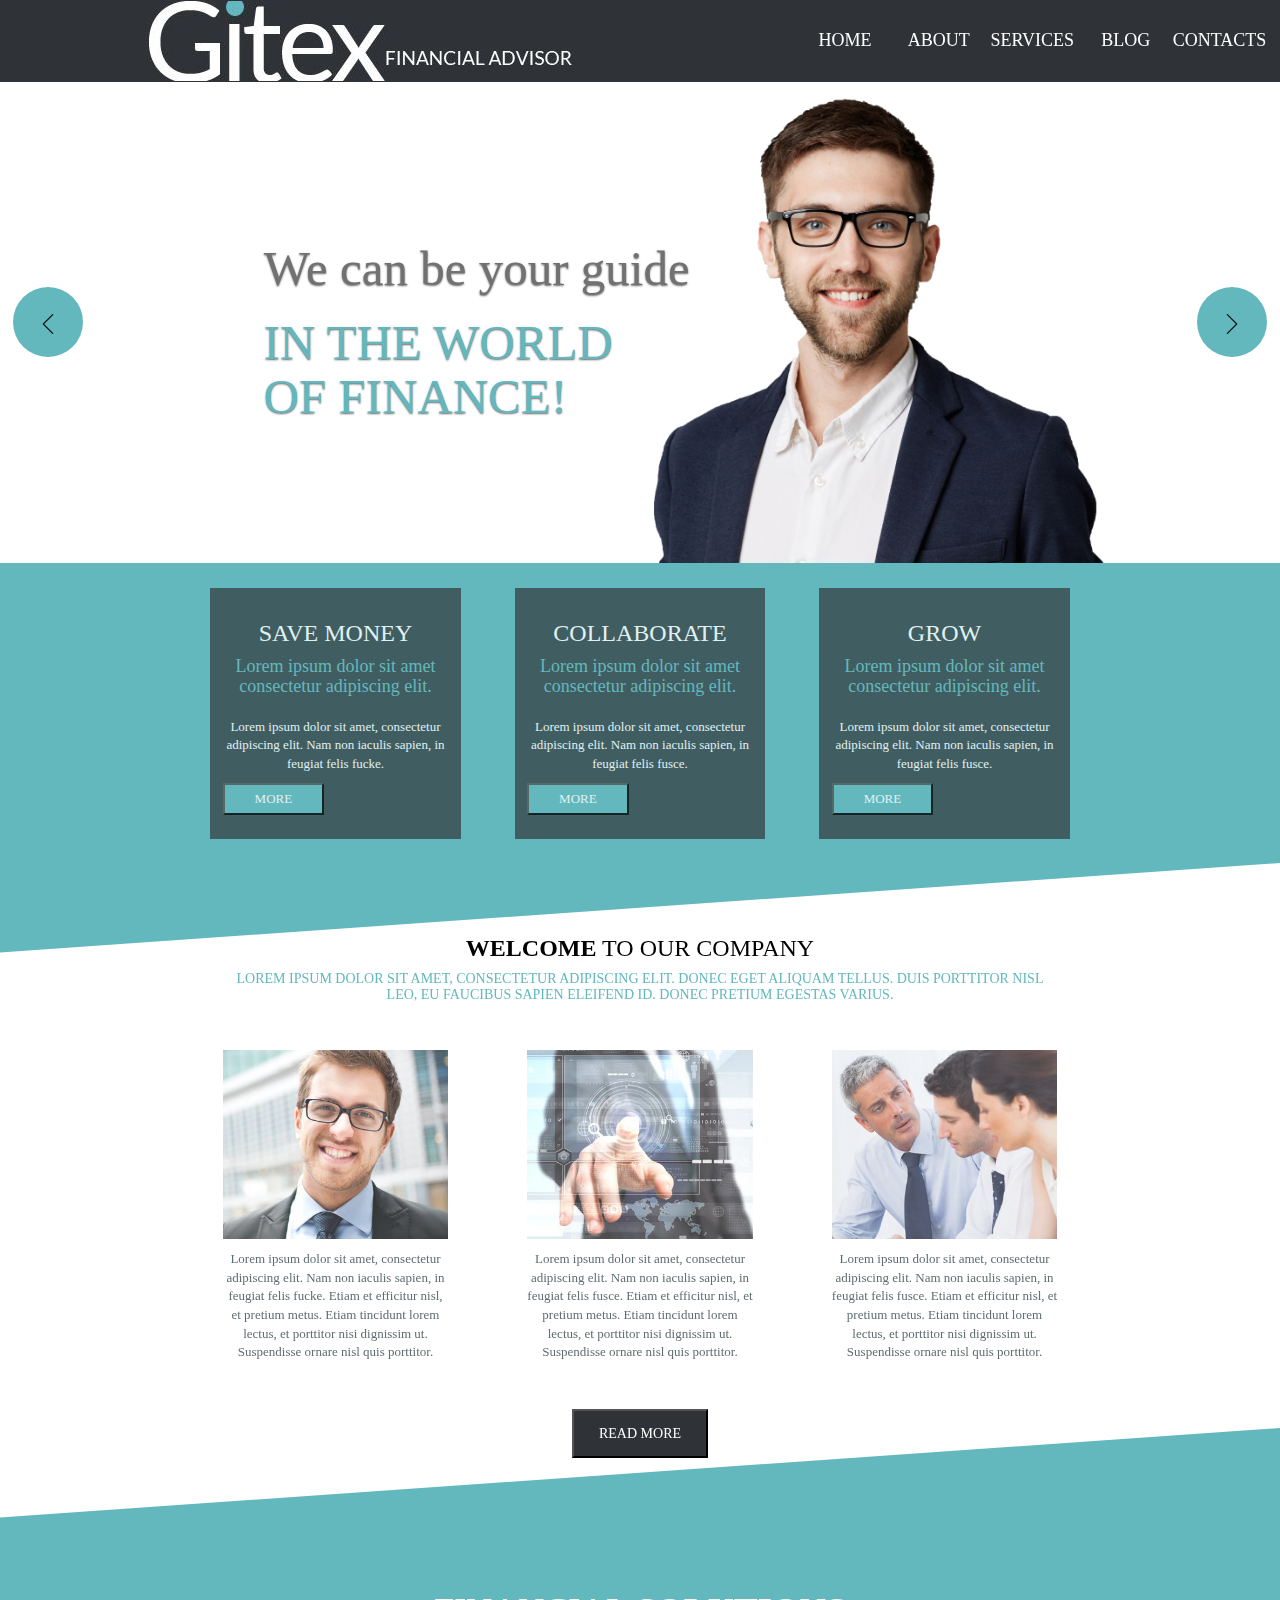
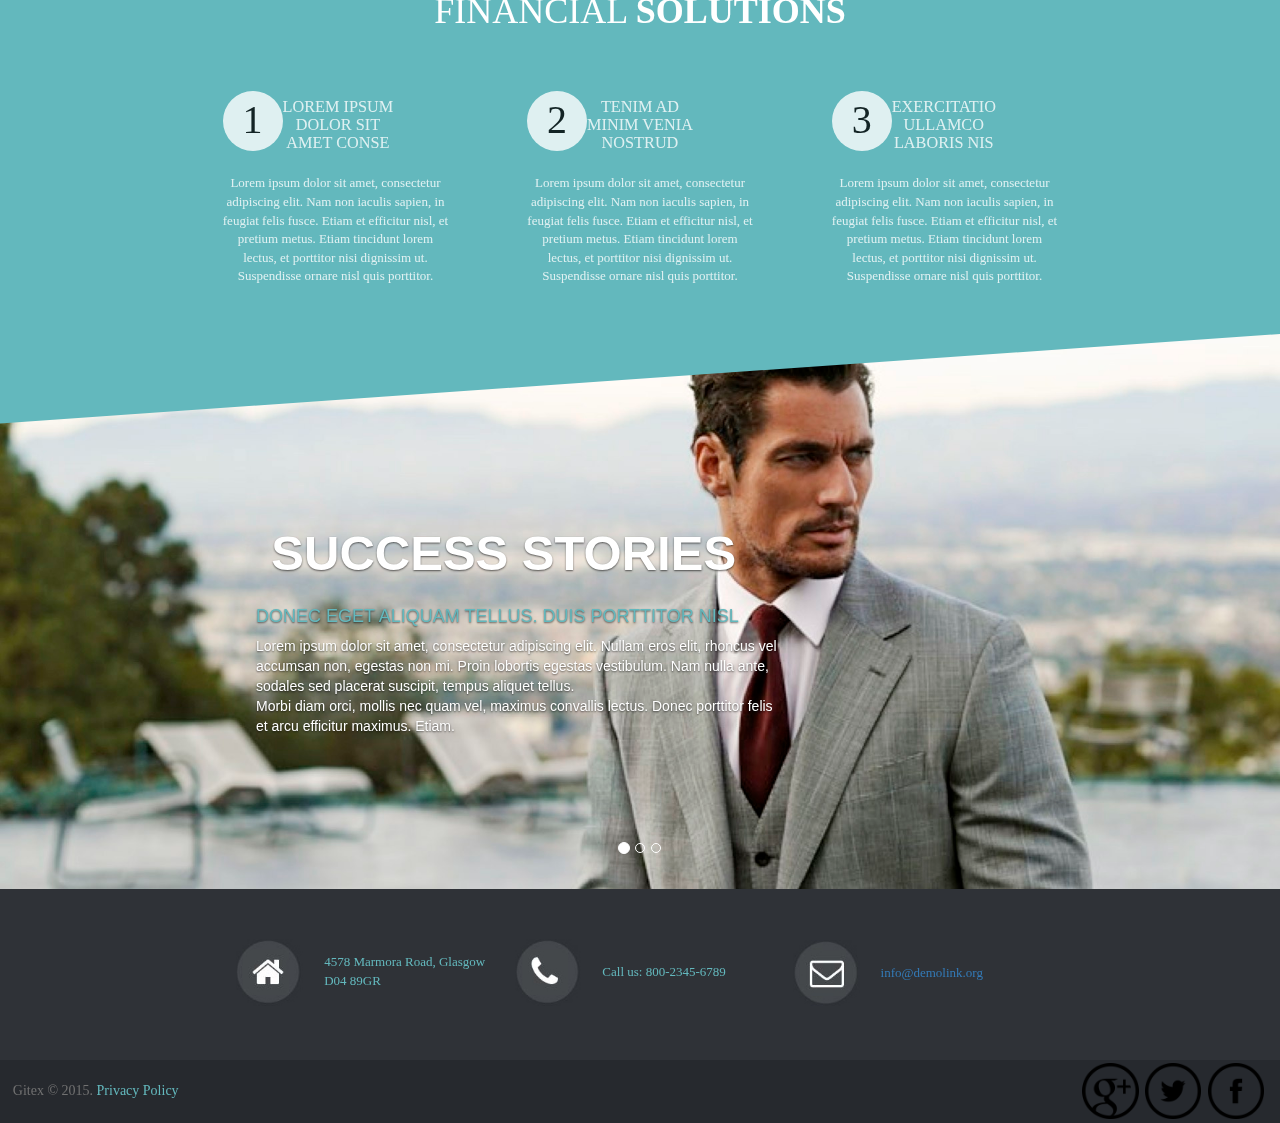
==== index.html @ e3b461cb "base.css, index.html" ====
<!DOCTYPE html>
<html lang="en">

<head>
    <meta charset="UTF-8">
    <meta name="viewport" content="width=device-width, initial-scale=1.0">
    <title>Document</title>
    <link rel="stylesheet" href="https://cdnjs.cloudflare.com/ajax/libs/twitter-bootstrap/3.4.1/css/bootstrap.min.css">
    <link rel="stylesheet" href="css/fontawesome.min.css">
    <link rel="stylesheet" href="base.css">
</head>

<body>
    <header>
        <div class="container">
            <div class="navbar navbar-light bg-faded">
                <img src="logo.jpg">
                <div class="nav-item">
                    <a href="#">
                        <div class="menu_text">
                            <div class="center_text">
                                HOME
                            </div>
                        </div>
                    </a>
                </div>

                <div class="nav-item">
                    <a href="#">
                        <div class="menu_text">
                            <div class="center_text">
                                ABOUT
                            </div>
                        </div>
                    </a>
                </div>
                <div class="nav-item">
                    <a href="#">
                        <div class="menu_text">
                            <div class="center_text">
                                SERVICES
                            </div>
                        </div>
                    </a>
                </div>
                <div class="nav-item">
                    <a href="#">
                        <div class="menu_text">
                            <div class="center_text"> BLOG </div>
                        </div>
                    </a>
                </div>
                <div class="nav-item">
                    <a href="#contacts">
                        <div class="menu_text">
                            <div class="center_text"> CONTACTS </div>
                        </div>
                    </a>
                </div>
            </div>
        </div>
    </header>


    <div class="container white_bg">
        <div id="carousel" class="carousel slide" data-ride="carousel">
            <!-- Индикаторы -->
            <ol class="carousel-indicators">
                <li data-target="#carousel" data-slide-to="0" class="active"></li>
                <li data-target="#carousel" data-slide-to="1"> </li>
            </ol>
            <div class=" carousel-inner ">
                <div class="item active ">
                    <img src="man.jpg">
                    <div class="carousel-caption">
                        <h3>We can be your guide</h3>
                        <h2>IN THE WORLD <br> OF FINANCE! </h2>

                    </div>

                </div>

                <div class="item ">
                    <img src="man.jpg">
                    <div class="carousel-caption">
                        <h3>LOREM IPSUM </h3>
                        <h2>DOLOR SIT AMET </h2>

                    </div>

                </div>
            </div>
            <!-- Элементы управления -->
            <a class="left carousel-control" href="#carousel" role="button" data-slide="prev">
                <img src="126489.png" />
            </a>
            <a class="right carousel-control" href="#carousel" role="button" data-slide="next">
                <img src="126490.png" />
                <span class="sr-only">Следующий</span>
            </a>
        </div>
    </div>

    <div class="content ">
        <div class="container">


            <div class="sticker gray_bg">
                <h3> SAVE MONEY</h3>
                <h4> Lorem ipsum dolor sit amet consectetur adipiscing elit. </h4>
                <p> Lorem ipsum dolor sit amet, consectetur adipiscing elit. Nam non iaculis sapien, in feugiat felis fucke. </p>

                <div class="button">
                    <button> MORE </button>
                </div>

            </div>

            <div class="sticker gray_bg">
                <h3> COLLABORATE </h3>
                <h4> Lorem ipsum dolor sit amet consectetur adipiscing elit. </h4>
                <p> Lorem ipsum dolor sit amet, consectetur adipiscing elit. Nam non iaculis sapien, in feugiat felis fusce. </p>

                <div class="button">
                    <button> MORE </button>
                </div>
            </div>

            <div class="sticker gray_bg">
                <h3> GROW </h3>
                <h4> Lorem ipsum dolor sit amet consectetur adipiscing elit. </h4>
                <p>Lorem ipsum dolor sit amet, consectetur adipiscing elit. Nam non iaculis sapien, in feugiat felis fusce. </p>

                <div class="button">
                    <button> MORE </button>
                </div>
            </div>
        </div>
    </div>
    <div class="info">
        <div class="container">
            <h3> <b>WELCOME</b> TO OUR COMPANY </h3>
            <h5> LOREM IPSUM DOLOR SIT AMET, CONSECTETUR ADIPISCING ELIT. DONEC EGET ALIQUAM TELLUS. DUIS PORTTITOR NISL <br> LEO, EU FAUCIBUS SAPIEN ELEIFEND ID. DONEC PRETIUM EGESTAS VARIUS.</h5>


            <div class="sticker info_about">
                <img src="face.jpg">

                <p> Lorem ipsum dolor sit amet, consectetur adipiscing elit. Nam non iaculis sapien, in feugiat felis fucke. Etiam et efficitur nisl, et pretium metus. Etiam tincidunt lorem lectus, et porttitor nisi dignissim ut. Suspendisse ornare nisl quis
                    porttitor. </p>
            </div>

            <div class="sticker info_about">
                <img src="ftr.jpg">

                <p> Lorem ipsum dolor sit amet, consectetur adipiscing elit. Nam non iaculis sapien, in feugiat felis fusce. Etiam et efficitur nisl, et pretium metus. Etiam tincidunt lorem lectus, et porttitor nisi dignissim ut. Suspendisse ornare nisl quis
                    porttitor.
                </p>
            </div>

            <div class="sticker info_about">
                <img src="people.jpg">

                <p>Lorem ipsum dolor sit amet, consectetur adipiscing elit. Nam non iaculis sapien, in feugiat felis fusce. Etiam et efficitur nisl, et pretium metus. Etiam tincidunt lorem lectus, et porttitor nisi dignissim ut. Suspendisse ornare nisl quis
                    porttitor. </p>
            </div>
            <div class="button">
                <button> READ MORE </button>
            </div>

        </div>
    </div>
    <div class="content">
        <div class="container">
            <h1> FINANCIAL <b> SOLUTIONS </b> </h1>
            <div class="sticker ">
                <table>
                    <td>
                        <div class="number">
                            1
                        </div>
                    </td>
                    <td>
                        <h3> LOREM IPSUM <br> DOLOR SIT <br> AMET CONSE </h3>
                    </td>
                </table>
                <p> Lorem ipsum dolor sit amet, consectetur adipiscing elit. Nam non iaculis sapien, in feugiat felis fusce. Etiam et efficitur nisl, et pretium metus. Etiam tincidunt lorem lectus, et porttitor nisi dignissim ut. Suspendisse ornare nisl quis
                    porttitor.
                </p>
            </div>

            <div class="sticker ">
                <table>
                    <td>
                        <div class="number">
                            2
                        </div>
                    </td>
                    <td>
                        <h3> TENIM AD <br> MINIM VENIA <br> NOSTRUD </h3>
                    </td>
                </table>
                <p> Lorem ipsum dolor sit amet, consectetur adipiscing elit. Nam non iaculis sapien, in feugiat felis fusce. Etiam et efficitur nisl, et pretium metus. Etiam tincidunt lorem lectus, et porttitor nisi dignissim ut. Suspendisse ornare nisl quis
                    porttitor.
                </p>

            </div>

            <div class="sticker ">
                <table>
                    <td>
                        <div class="number">
                            3
                        </div>
                    </td>
                    <td>
                        <h3> EXERCITATIO <br> ULLAMCO <br> LABORIS NIS </h3>
                    </td>
                </table>
                <p> Lorem ipsum dolor sit amet, consectetur adipiscing elit. Nam non iaculis sapien, in feugiat felis fusce. Etiam et efficitur nisl, et pretium metus. Etiam tincidunt lorem lectus, et porttitor nisi dignissim ut. Suspendisse ornare nisl quis
                    porttitor.
                </p>
            </div>
        </div>
    </div>

    <div id="slider" class="carousel slide " data-ride="carousel">
        <!-- Индикаторы -->

        <ol class="carousel-indicators">
            <li data-target="#carousel" data-slide-to="0" class="active"></li>
            <li data-target="#carousel" data-slide-to="1"> </li>
            <li data-target="#carousel" data-slide-to="2"> </li>
        </ol>
        <div class=" carousel-inner success ">
            <div class="item active ">
                <img src="success.png">
                <div class="carousel-caption">
                    <h3> <b> SUCCESS STORIES </b> </h3>
                    <h4> DONEC EGET ALIQUAM TELLUS. DUIS PORTTITOR NISL </h4>
                    <p>Lorem ipsum dolor sit amet, consectetur adipiscing elit. Nullam eros elit, rhoncus vel <br> accumsan non, egestas non mi. Proin lobortis egestas vestibulum. Nam nulla ante, <br> sodales sed placerat suscipit, tempus aliquet tellus.
                        <br> Morbi diam orci, mollis nec quam vel, maximus convallis lectus. Donec porttitor felis <br> et arcu efficitur maximus. Etiam.</p>
                </div>

            </div>

            <div class="item ">
                <img src="success.png">
                <div class="carousel-caption">
                    <h3> <b> LOREM IPSUM </b> </h3>
                    <h4> DONEC EGET ALIQUAM TELLUS. DUIS PORTTITOR NISL </h4>
                    <p>Lorem ipsum dolor sit amet, consectetur adipiscing elit. Nullam eros elit, rhoncus vel <br> accumsan non, egestas non mi. Proin lobortis egestas vestibulum. Nam nulla ante, <br> sodales sed placerat suscipit, tempus aliquet tellus.
                        <br> Morbi diam orci, mollis nec quam vel, maximus convallis lectus. Donec porttitor felis <br> et arcu efficitur maximus. Etiam.</p>
                </div>

            </div>

            <div class="item ">
                <img src="success.png">
                <div class="carousel-caption">
                    <h3> CONSECTETUR ADIPISCING ELIT </h3>
                    <h4> DONEC EGET ALIQUAM TELLUS. DUIS PORTTITOR NISL </h4>
                    <p>Lorem ipsum dolor sit amet, consectetur adipiscing elit. Nullam eros elit, rhoncus vel <br> accumsan non, egestas non mi. Proin lobortis egestas vestibulum. Nam nulla ante, <br> sodales sed placerat suscipit, tempus aliquet tellus.
                        <br> Morbi diam orci, mollis nec quam vel, maximus convallis lectus. Donec porttitor felis <br> et arcu efficitur maximus. Etiam.</p>
                </div>

            </div>
        </div>

    </div>

    <script type="text/javascript" charset="utf-8" async src="https://api-maps.yandex.ru/services/constructor/1.0/js/?um=constructor%3A519638200e6b4e7f8928805664501188d0b0b65fc62c4313c2067e8856c8a580&amp;width=100%25&amp;height=350&amp;lang=ru_RU&amp;scroll=true"></script>

    <div class="contacts">
        <div class="container">
            <div class="contact">
                <img src="home.jpg">
                <p>4578 Marmora Road, Glasgow D04 89GR</p>
            </div>

            <div class="contact">
                <img src="phone.jpg">
                <p>Call us: 800-2345-6789</p>
            </div>

            <div class="contact">
                <img src="mail.jpg">
                <p><a href="#">info@demolink.org</a></p>
            </div>
        </div>

    </div>

    <footer>
        <div class="container">
            <div class="gitex">
                Gitex © 2015. <a href="#"> Privacy Policy </a>
            </div>


            <a href="https://www.facebook.com/" id="large-hit"> <img src="fb2.png"></a>
            <a href="https://twitter.com/" id="large-hit"> <img src="twi2.png"> </a>
            <a href="https://www.google.by/" id="large-hit"> <img src="g-pl2.png"> </a>
        </div>
    </footer>





    <script src="https://ajax.googleapis.com/ajax/libs/jquery/3.4.1/jquery.js"></script>
    <script src="https://cdnjs.cloudflare.com/ajax/libs/twitter-bootstrap/3.4.1/js/bootstrap.min.js"></script>
    <script src="bootstrap.js "></script>

</body>

</html>
---- base.css ----
body {
                                        width: 100%;
                                    }
                                    
                                    header {
                                        background-color: #2f3237;
                                    }
                                    
                                    .container {
                                        width: 100%;
                                        padding: 0 10% 0 10%;
                                        margin: auto;
                                        font-family: Verdana, 'Times New Roman', Times, sans-serif;
                                        font-size: 1em;
                                        text-align: center;
                                        border-color: #fff;
                                    }
                                    
                                    h2,
                                    h3 {
                                        color: #fff;
                                    }
                                    
                                    .navbar:before {
                                        display: none;
                                    }
                                    
                                    .navbar:after {
                                        display: none;
                                    }
                                    
                                    .navbar {
                                        display: grid;
                                        background-color: #2f3237;
                                        grid-template-columns: 7fr 1fr 1fr 1fr 1fr 1fr;
                                        margin-bottom: 0px;
                                        padding: 0;
                                        font-size: large;
                                        float: right;
                                        text-align: center;
                                    }
                                    
                                    .nav-item a {
                                        color: #fff;
                                        display: block;
                                        height: 100%;
                                        text-decoration: none;
                                    }
                                    
                                    .nav-item a:hover {
                                        color: white;
                                        background-color: #63b8bd;
                                    }
                                    
                                    .nav-item a:active {
                                        color: #63b8bd;
                                    }
                                    
                                    .center_text {
                                        margin: auto;
                                    }
                                    
                                    .menu_text {
                                        display: flex;
                                        height: 100%;
                                        text-align: center;
                                    }
                                    
                                    .carousel-caption {
                                        text-align: left;
                                        height: 100%;
                                        position: absolute;
                                        top: 50%;
                                        transform: translate(0, -25%);
                                    }
                                    
                                    .carousel-control {
                                        opacity: 1;
                                        background-color: #63b8bd;
                                        max-width: 70px;
                                        max-height: 70px;
                                        border-radius: 100%;
                                        top: 50%;
                                        transform: translate(0, -50%);
                                    }
                                    
                                    .left>img,
                                    .right>img {
                                        max-width: 20px;
                                        top: 50%;
                                        transform: translate(0, 100%);
                                    }
                                    
                                    .carousel-control:hover {
                                        background-color: #fbfbfb;
                                    }
                                    
                                    .carousel-control.right {
                                        background-image: none;
                                    }
                                    
                                    .carousel-control.left {
                                        background-image: none;
                                    }
                                    
                                    .carousel-caption {
                                        float: inline-start;
                                    }
                                    
                                    .carousel-caption h2 {
                                        color: #63b8bd;
                                        font-size: 3.5em;
                                    }
                                    
                                    .carousel-caption h3 {
                                        color: #717171;
                                        font-size: 3.5em;
                                    }
                                    
                                    .content {
                                        border-color: #fff;
                                        width: 100%;
                                        color: #fff;
                                        position: relative;
                                    }
                                    
                                    .content:after {
                                        background-color: #63b8bd;
                                        bottom: 0;
                                        content: '';
                                        display: block;
                                        height: 140%;
                                        left: 0;
                                        position: absolute;
                                        right: 0;
                                        transform: skewY(-4deg);
                                        transform-origin: 100%;
                                        z-index: -1;
                                    }
                                    
                                    .content h3 {
                                        color: #fff;
                                    }
                                    
                                    .content h4 {
                                        color: #63b8bd;
                                    }
                                    
                                    .sticker {
                                        font-size: small;
                                        display: inline-block;
                                        background-color: transparent;
                                        margin: 2%;
                                        padding: 1%;
                                        opacity: 0.8;
                                        width: 20%;
                                        height: auto;
                                    }
                                    
                                    .sticker p {
                                        padding-top: 5%;
                                        color: #fff;
                                    }
                                    
                                    .sticker img {
                                        width: 100%;
                                    }
                                    
                                    .gray_bg {
                                        background-color: #38474b;
                                    }
                                    
                                    .white_bg {
                                        background-color: #fff;
                                    }
                                    
                                    .gray_bg button {
                                        width: 45%;
                                        height: 10%;
                                        float: left;
                                        padding: 2%;
                                        background-color: #63b8bd;
                                        color: #fff;
                                    }
                                    
                                    .info {
                                        position: relative;
                                        padding: 4% 0;
                                    }
                                    
                                    .info_about p {
                                        color: #38474b;
                                    }
                                    
                                    .info h3 {
                                        color: #000;
                                        text-align: center;
                                    }
                                    
                                    .info h5 {
                                        color: #63b8bd;
                                        text-align: center;
                                    }
                                    
                                    .info a {
                                        width: 10%;
                                        height: 10%;
                                        background-color: #2f3237;
                                        color: #fff;
                                    }
                                    
                                    button {
                                        background-color: #2f3237;
                                        color: #fff;
                                        padding: 1% 2%;
                                        margin-bottom: 5%;
                                    }
                                    
                                    td h3 {
                                        font-size: 1.7em;
                                    }
                                    
                                    .number {
                                        background-color: #fff;
                                        color: black;
                                        display: block;
                                        float: left;
                                        border-radius: 100%;
                                        font-size: 40px;
                                        width: 1.5em;
                                        height: 1.5em;
                                    }
                                    
                                    #slider {
                                        z-index: -2;
                                    }
                                    
                                    #slider h4 {
                                        color: #63b8bd;
                                    }
                                    
                                    #slider h3 {
                                        color: #fff;
                                        padding: 2%;
                                    }
                                    
                                    .contacts {
                                        background-color: #2f3237;
                                        color: #63b8bd;
                                        font-size: xx-small;
                                    }
                                    
                                    .contact {
                                        font-size: small;
                                        display: inline-block;
                                        background-color: transparent;
                                        width: 20%;
                                        margin: 4% 1%;
                                        position: relative;
                                    }
                                    
                                    .contact p {
                                        position: absolute;
                                        top: 50%;
                                        transform: translate(0, -50%);
                                        margin-left: 35%;
                                        text-align: left;
                                    }
                                    
                                    .contacts img {
                                        max-width: 92px;
                                        height: auto;
                                        float: left;
                                        padding-right: 3%;
                                    }
                                    
                                    footer {
                                        background-color: #26292e;
                                        color: #717171;
                                        position: relative;
                                    }
                                    
                                    footer img {
                                        display: inline-block;
                                        width: 100%;
                                        padding: 5%;
                                        margin: 0;
                                    }
                                    
                                    .gitex {
                                        float: left;
                                        position: absolute;
                                        top: 50%;
                                        transform: translate(0, -50%);
                                    }
                                    
                                    .gitex a {
                                        color: #63b8bd;
                                    }
                                    
                                    #large-hit {
                                        float: right;
                                        width: 5%;
                                        border-radius: 100%;
                                    }
                                    
                                    #large-hit:hover {
                                        background-color: #63b8bd;
                                    }
                                    
                                    @media (min-width: 1001px) and (max-width: 1300px) {
                                        .container {
                                            padding: 0 1%;
                                        }
                                        td h3 {
                                            font-size: 1.25em;
                                        }
                                        .contacts img {
                                            padding-right: 10%;
                                        }
                                    }
                                    
                                    @media (min-width: 500px) and (max-width: 1000px) {
                                        .container {
                                            padding: 0 1% 0 1%;
                                        }
                                        .navbar {
                                            font-size: inherit;
                                        }
                                        .carousel-caption h3,
                                        h2 {
                                            font-size: 2.5em;
                                            margin: 0;
                                        }
                                        .sticker {
                                            width: 25%;
                                        }
                                        td h3 {
                                            font-size: 1.2em;
                                        }
                                        .contact img {
                                            padding-right: 25%;
                                        }
                                        h1 {
                                            margin: 0;
                                        }
                                    }
                                    
                                    @media screen and (max-width: 550px) {}
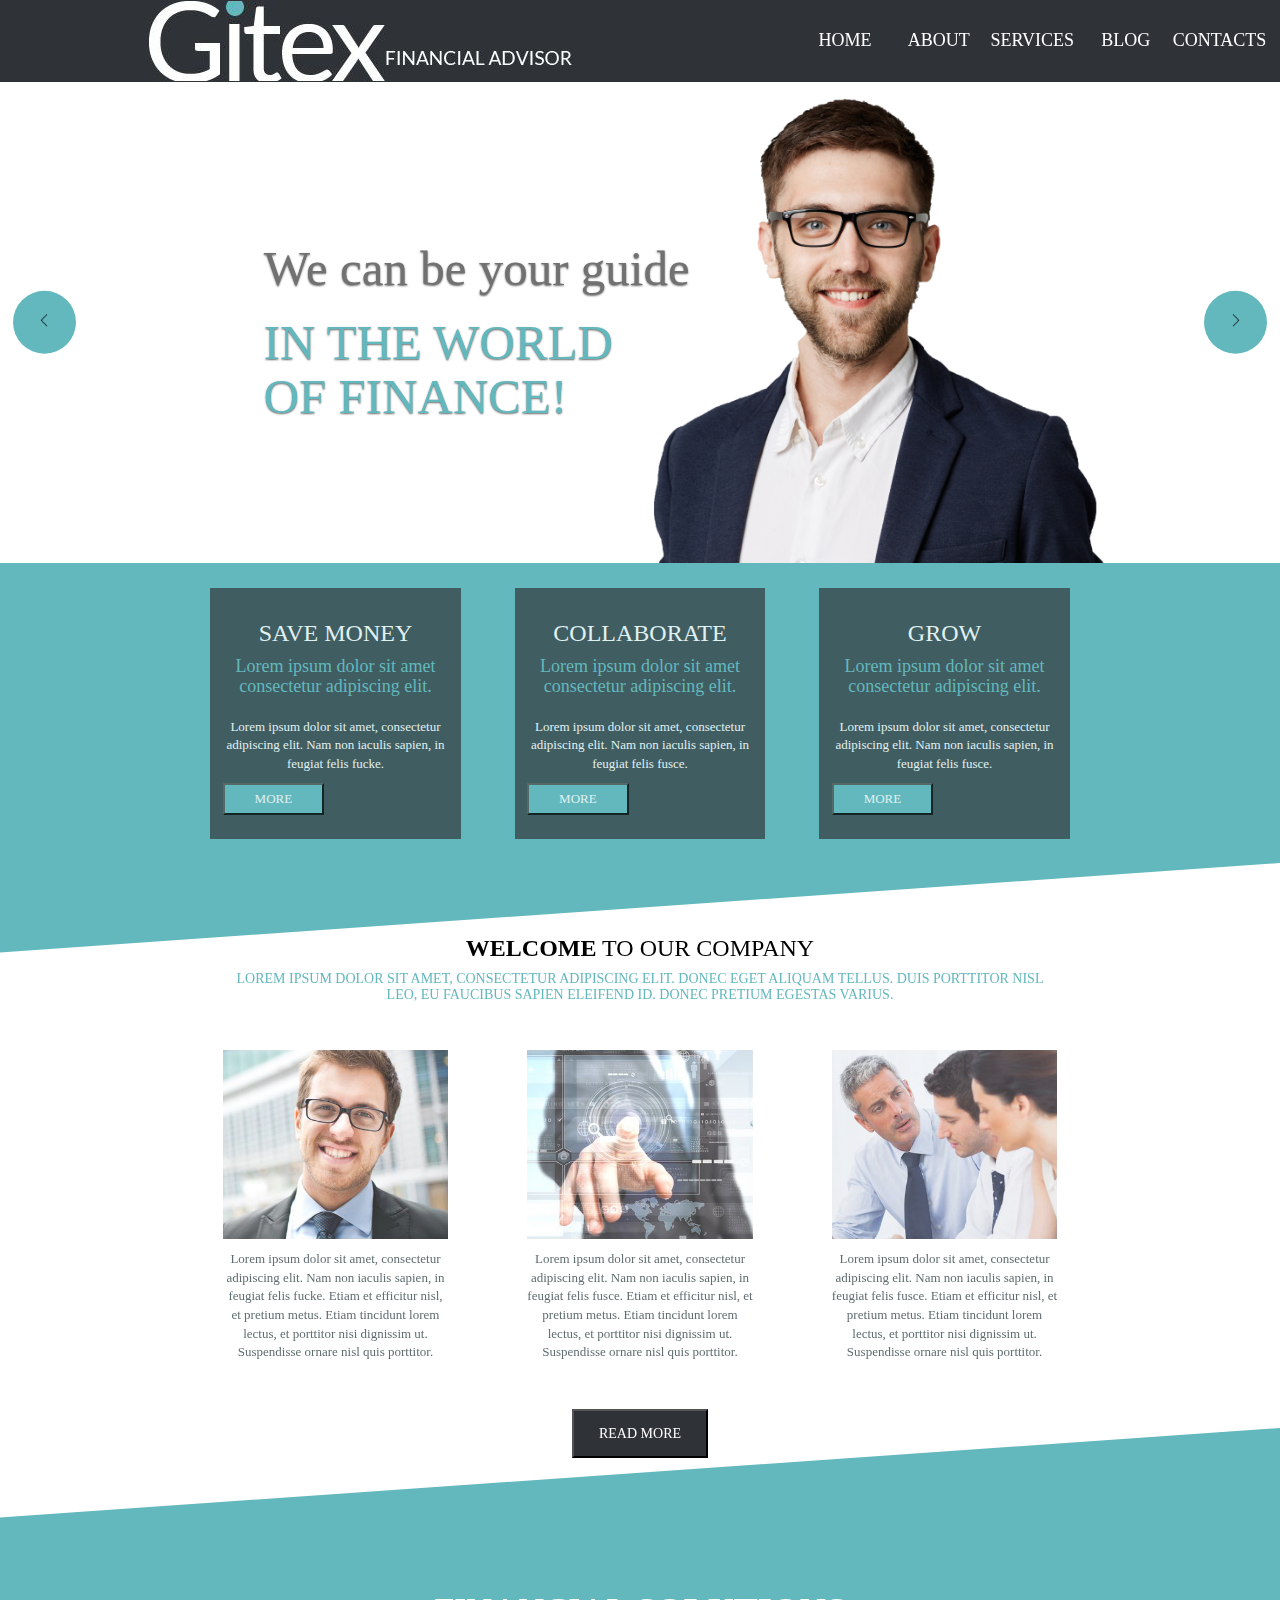
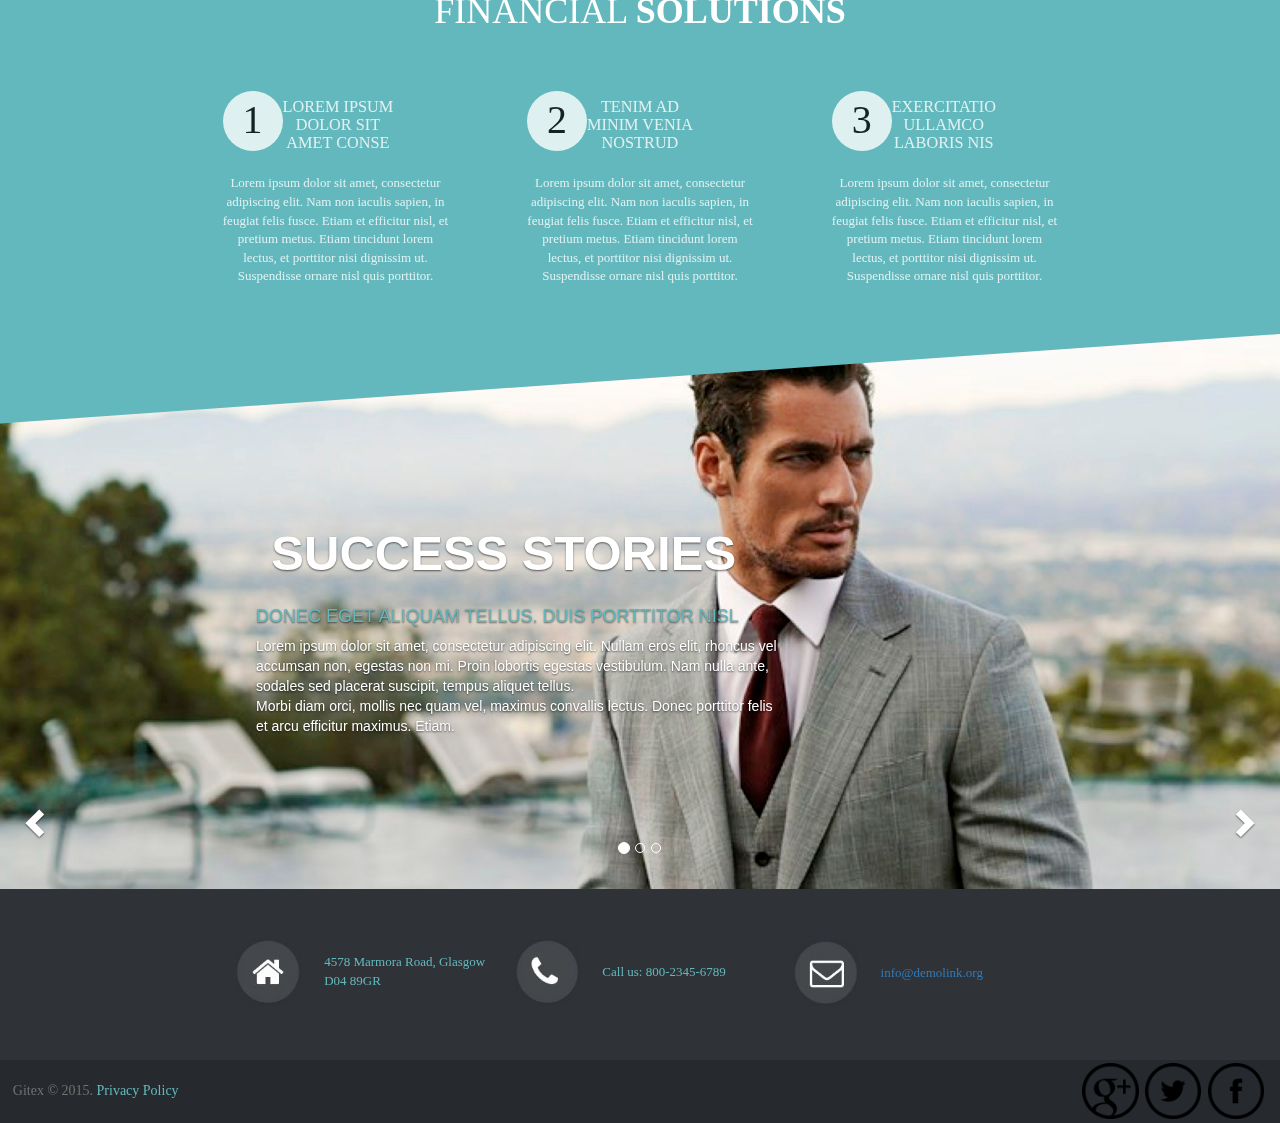
==== commit 81dccbdd: "index.html, base.css" ====
--- a/index.html
+++ b/index.html
@@ -265,6 +265,15 @@
                 </div>
 
             </div>
+
+            <a class="bottom left carousel-control" href="#carousel" role="button" data-slide="prev">
+                <span class="glyphicon glyphicon-chevron-left" aria-hidden="true"></span>
+                <span class="sr-only">Предыдущий</span>
+            </a>
+            <a class="bottom right carousel-control" href="#carousel" role="button" data-slide="next">
+                <span class="glyphicon glyphicon-chevron-right" aria-hidden="true"></span>
+                <span class="sr-only">Следующий</span>
+            </a>
         </div>
 
     </div>
--- a/base.css
+++ b/base.css
@@ -77,8 +77,8 @@
                                     .carousel-control {
                                         opacity: 1;
                                         background-color: #63b8bd;
-                                        max-width: 70px;
-                                        max-height: 70px;
+                                        width: 5%;
+                                        height: 13%;
                                         border-radius: 100%;
                                         top: 50%;
                                         transform: translate(0, -50%);
@@ -86,7 +86,7 @@
                                     
                                     .left>img,
                                     .right>img {
-                                        max-width: 20px;
+                                        width: 20%;
                                         top: 50%;
                                         transform: translate(0, 100%);
                                     }
@@ -244,6 +244,20 @@
                                         padding: 2%;
                                     }
                                     
+                                    #slider .carousel-control.left.bottom {
+                                        top: unset;
+                                        bottom: 0;
+                                        left: unset;
+                                        border-radius: 0;
+                                        background-color: transparent;
+                                    }
+                                    
+                                    #slider .carousel-control.right.bottom {
+                                        top: unset;
+                                        border-radius: 0;
+                                        background-color: transparent;
+                                    }
+                                    
                                     .contacts {
                                         background-color: #2f3237;
                                         color: #63b8bd;
@@ -312,6 +326,12 @@
                                         .container {
                                             padding: 0 1%;
                                         }
+                                        .left>img,
+                                        .right>img {
+                                            width: 20%;
+                                            top: 50%;
+                                            transform: translate(0, 100%);
+                                        }
                                         td h3 {
                                             font-size: 1.25em;
                                         }
@@ -320,7 +340,7 @@
                                         }
                                     }
                                     
-                                    @media (min-width: 500px) and (max-width: 1000px) {
+                                    @media (min-width: 501px) and (max-width: 1000px) {
                                         .container {
                                             padding: 0 1% 0 1%;
                                         }
@@ -332,6 +352,12 @@
                                             font-size: 2.5em;
                                             margin: 0;
                                         }
+                                        .left>img,
+                                        .right>img {
+                                            width: 20%;
+                                            top: 50%;
+                                            transform: translate(0, 50%);
+                                        }
                                         .sticker {
                                             width: 25%;
                                         }
@@ -346,4 +372,64 @@
                                         }
                                     }
                                     
-                                    @media screen and (max-width: 550px) {}+                                    @media screen and (max-width: 500px) {
+                                        .container {
+                                            width: 100%;
+                                            padding: 5%;
+                                        }
+                                        .navbar {
+                                            display: block;
+                                        }
+                                        .navbar img {
+                                            width: 100%;
+                                        }
+                                        .nav-item a {
+                                            width: 100%;
+                                            height: auto;
+                                            padding-top: 7%;
+                                            padding-bottom: 7%;
+                                        }
+                                        .left>img,
+                                        .right>img {
+                                            width: 30%;
+                                            top: 50%;
+                                            transform: translate(0, -110%);
+                                        }
+                                        .carousel-caption {
+                                            padding: 0;
+                                        }
+                                        .carousel-caption h3 {
+                                            font-size: 1em;
+                                        }
+                                        .carousel-caption h2 {
+                                            font-size: 1.5em;
+                                            margin: 2%;
+                                        }
+                                        .sticker {
+                                            display: block;
+                                            width: 100%;
+                                            padding: 7% 3% 15% 3%;
+                                            margin: 0;
+                                            opacity: 1;
+                                        }
+                                        .gray_bg button {
+                                            width: 45%;
+                                            height: 10%;
+                                            padding: 3%;
+                                            text-align: center;
+                                        }
+                                        .contact {
+                                            font-size: small;
+                                            display: block;
+                                            padding: 10% 1%;
+                                            width: 100%;
+                                            position: relative;
+                                        }
+                                        .contact img {
+                                            position: absolute;
+                                            transform: translate(-200%, -50%);
+                                        }
+                                        .contact p {
+                                            margin-left: 25%;
+                                        }
+                                    }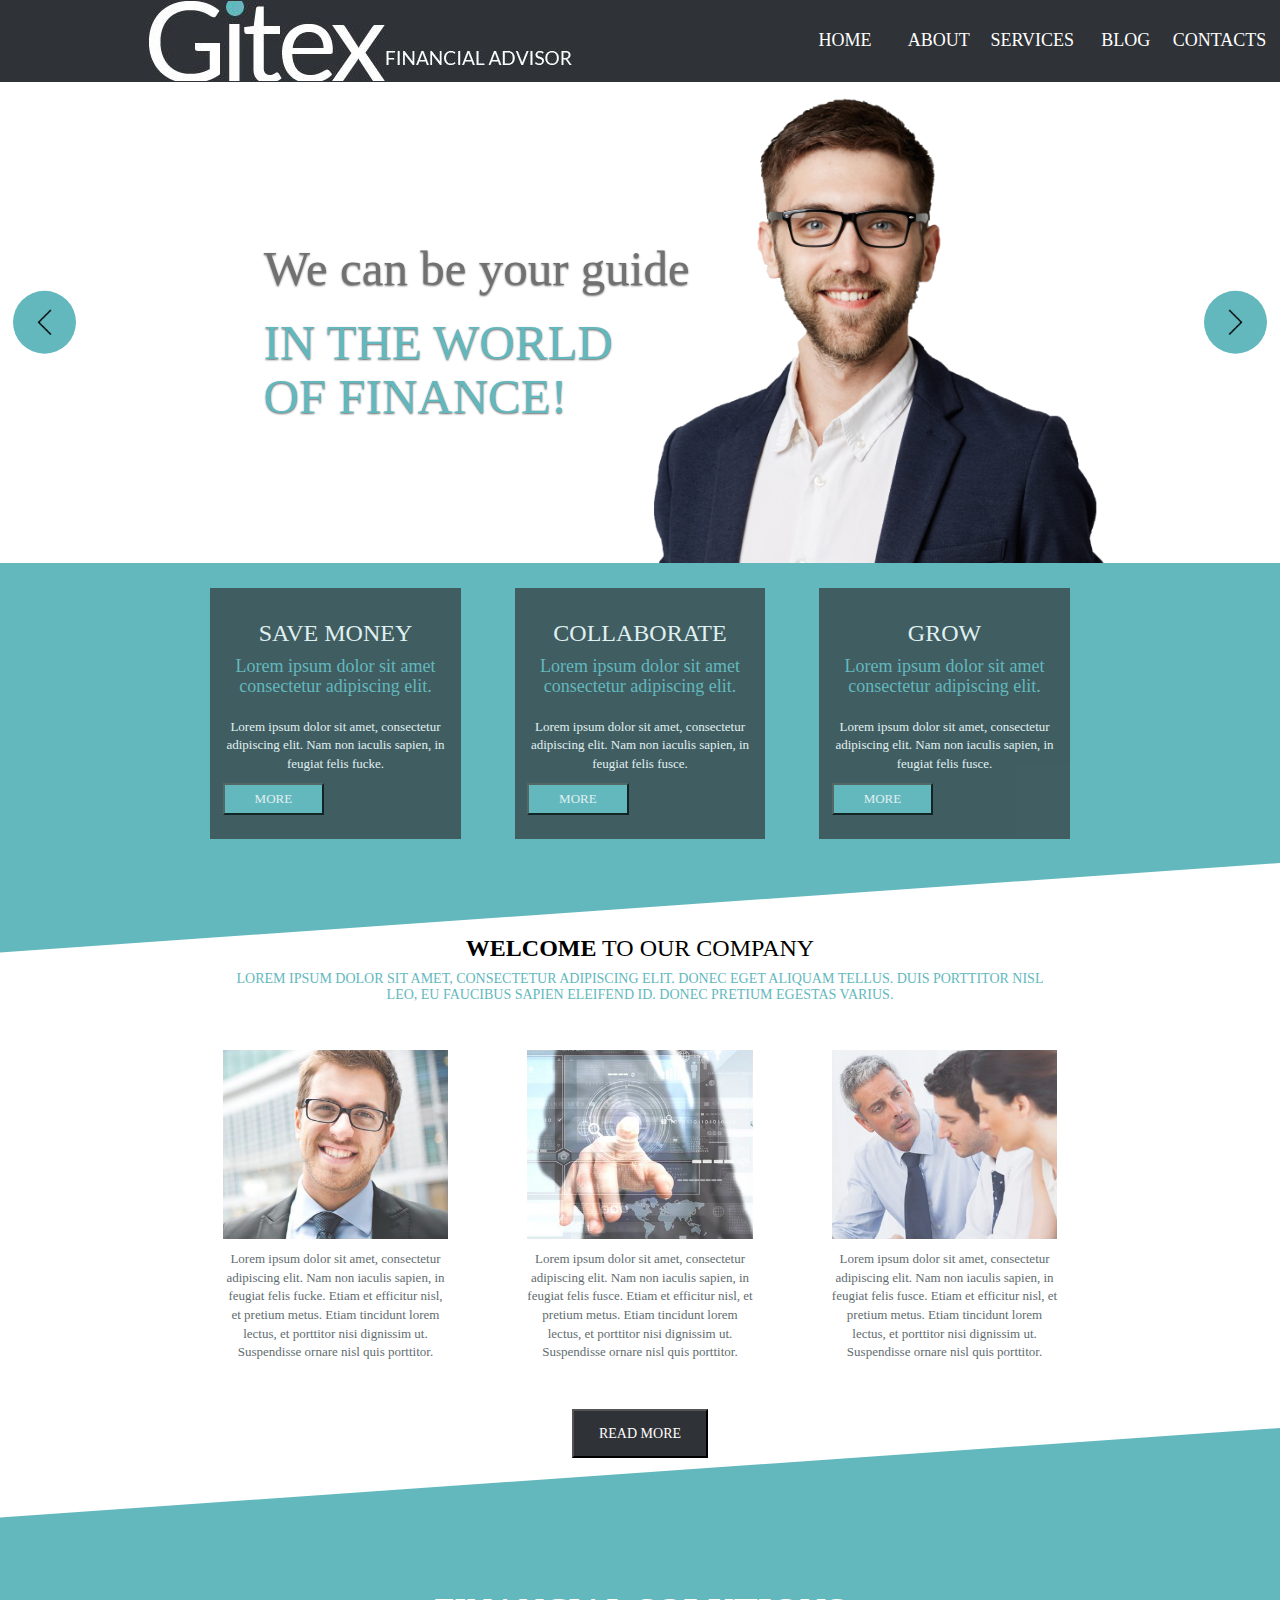
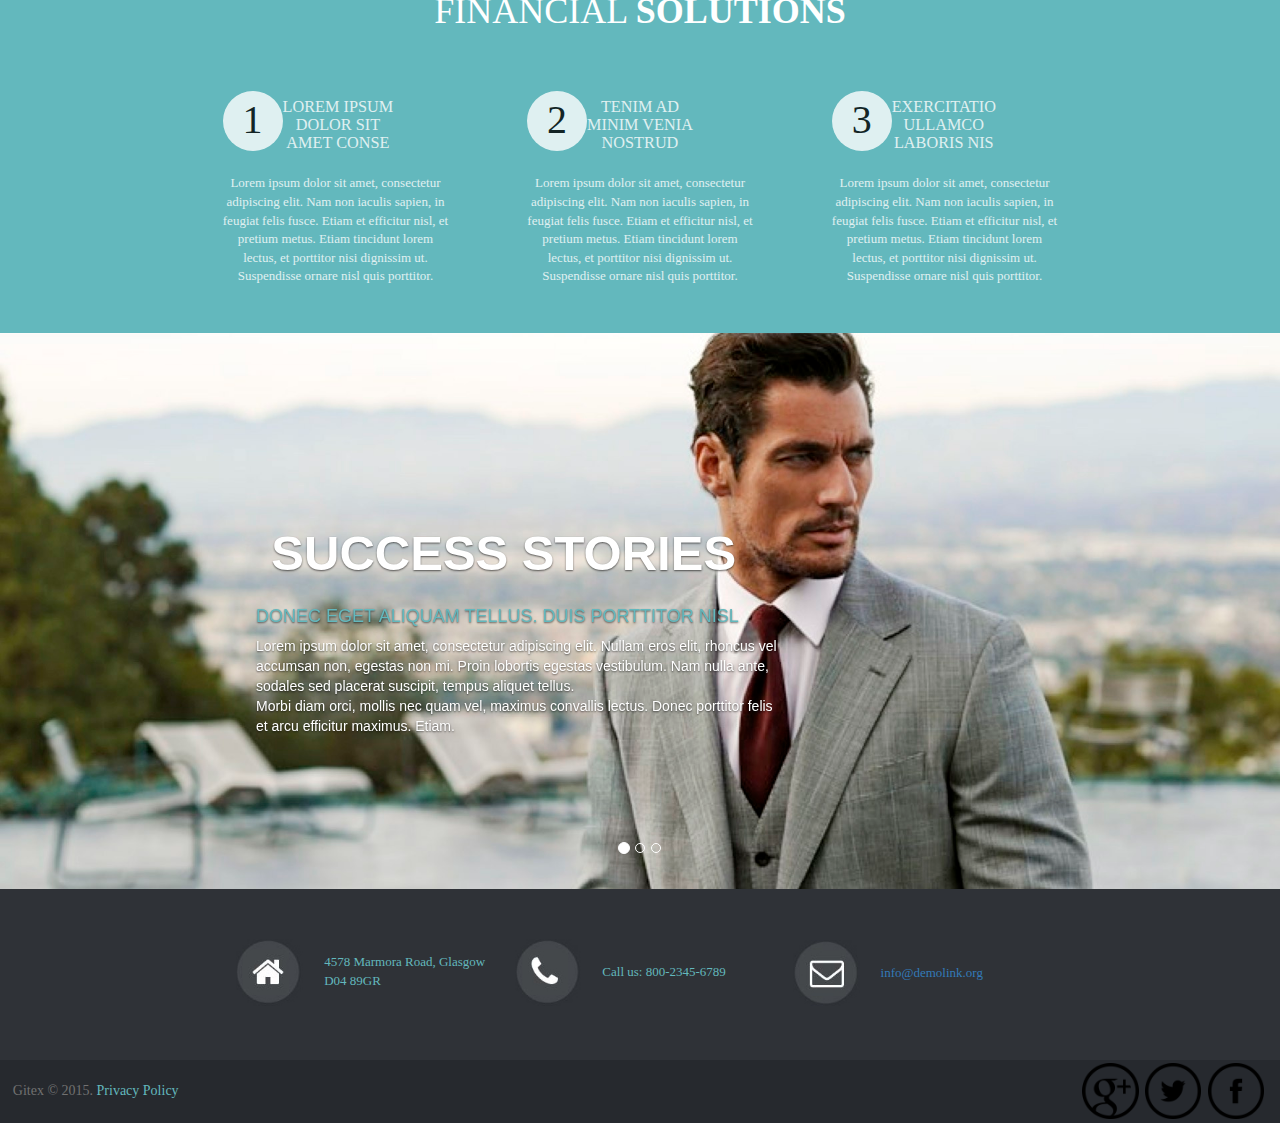
==== commit 214be1df: "base, index" ====
--- a/index.html
+++ b/index.html
@@ -26,7 +26,7 @@
                 </div>
 
                 <div class="nav-item">
-                    <a href="#">
+                    <a href="#about">
                         <div class="menu_text">
                             <div class="center_text">
                                 ABOUT
@@ -35,7 +35,7 @@
                     </a>
                 </div>
                 <div class="nav-item">
-                    <a href="#">
+                    <a href="#services">
                         <div class="menu_text">
                             <div class="center_text">
                                 SERVICES
@@ -44,7 +44,7 @@
                     </a>
                 </div>
                 <div class="nav-item">
-                    <a href="#">
+                    <a href="#blog">
                         <div class="menu_text">
                             <div class="center_text"> BLOG </div>
                         </div>
@@ -64,11 +64,7 @@
 
     <div class="container white_bg">
         <div id="carousel" class="carousel slide" data-ride="carousel">
-            <!-- Индикаторы -->
-            <ol class="carousel-indicators">
-                <li data-target="#carousel" data-slide-to="0" class="active"></li>
-                <li data-target="#carousel" data-slide-to="1"> </li>
-            </ol>
+
             <div class=" carousel-inner ">
                 <div class="item active ">
                     <img src="man.jpg">
@@ -89,7 +85,10 @@
                     </div>
 
                 </div>
-            </div>
+
+            </div>
+
+
             <!-- Элементы управления -->
             <a class="left carousel-control" href="#carousel" role="button" data-slide="prev">
                 <img src="126489.png" />
@@ -98,6 +97,7 @@
                 <img src="126490.png" />
                 <span class="sr-only">Следующий</span>
             </a>
+
         </div>
     </div>
 
@@ -138,6 +138,7 @@
         </div>
     </div>
     <div class="info">
+        <a name="about"></a>
         <div class="container">
             <h3> <b>WELCOME</b> TO OUR COMPANY </h3>
             <h5> LOREM IPSUM DOLOR SIT AMET, CONSECTETUR ADIPISCING ELIT. DONEC EGET ALIQUAM TELLUS. DUIS PORTTITOR NISL <br> LEO, EU FAUCIBUS SAPIEN ELEIFEND ID. DONEC PRETIUM EGESTAS VARIUS.</h5>
@@ -172,6 +173,7 @@
     </div>
     <div class="content">
         <div class="container">
+            <a name="services"></a>
             <h1> FINANCIAL <b> SOLUTIONS </b> </h1>
             <div class="sticker ">
                 <table>
@@ -224,63 +226,59 @@
         </div>
     </div>
 
-    <div id="slider" class="carousel slide " data-ride="carousel">
-        <!-- Индикаторы -->
-
-        <ol class="carousel-indicators">
-            <li data-target="#carousel" data-slide-to="0" class="active"></li>
-            <li data-target="#carousel" data-slide-to="1"> </li>
-            <li data-target="#carousel" data-slide-to="2"> </li>
-        </ol>
-        <div class=" carousel-inner success ">
-            <div class="item active ">
-                <img src="success.png">
-                <div class="carousel-caption">
-                    <h3> <b> SUCCESS STORIES </b> </h3>
-                    <h4> DONEC EGET ALIQUAM TELLUS. DUIS PORTTITOR NISL </h4>
-                    <p>Lorem ipsum dolor sit amet, consectetur adipiscing elit. Nullam eros elit, rhoncus vel <br> accumsan non, egestas non mi. Proin lobortis egestas vestibulum. Nam nulla ante, <br> sodales sed placerat suscipit, tempus aliquet tellus.
-                        <br> Morbi diam orci, mollis nec quam vel, maximus convallis lectus. Donec porttitor felis <br> et arcu efficitur maximus. Etiam.</p>
-                </div>
-
-            </div>
-
-            <div class="item ">
-                <img src="success.png">
-                <div class="carousel-caption">
-                    <h3> <b> LOREM IPSUM </b> </h3>
-                    <h4> DONEC EGET ALIQUAM TELLUS. DUIS PORTTITOR NISL </h4>
-                    <p>Lorem ipsum dolor sit amet, consectetur adipiscing elit. Nullam eros elit, rhoncus vel <br> accumsan non, egestas non mi. Proin lobortis egestas vestibulum. Nam nulla ante, <br> sodales sed placerat suscipit, tempus aliquet tellus.
-                        <br> Morbi diam orci, mollis nec quam vel, maximus convallis lectus. Donec porttitor felis <br> et arcu efficitur maximus. Etiam.</p>
-                </div>
-
-            </div>
-
-            <div class="item ">
-                <img src="success.png">
-                <div class="carousel-caption">
-                    <h3> CONSECTETUR ADIPISCING ELIT </h3>
-                    <h4> DONEC EGET ALIQUAM TELLUS. DUIS PORTTITOR NISL </h4>
-                    <p>Lorem ipsum dolor sit amet, consectetur adipiscing elit. Nullam eros elit, rhoncus vel <br> accumsan non, egestas non mi. Proin lobortis egestas vestibulum. Nam nulla ante, <br> sodales sed placerat suscipit, tempus aliquet tellus.
-                        <br> Morbi diam orci, mollis nec quam vel, maximus convallis lectus. Donec porttitor felis <br> et arcu efficitur maximus. Etiam.</p>
-                </div>
-
-            </div>
-
-            <a class="bottom left carousel-control" href="#carousel" role="button" data-slide="prev">
-                <span class="glyphicon glyphicon-chevron-left" aria-hidden="true"></span>
-                <span class="sr-only">Предыдущий</span>
-            </a>
-            <a class="bottom right carousel-control" href="#carousel" role="button" data-slide="next">
-                <span class="glyphicon glyphicon-chevron-right" aria-hidden="true"></span>
-                <span class="sr-only">Следующий</span>
-            </a>
-        </div>
-
-    </div>
-
-    <script type="text/javascript" charset="utf-8" async src="https://api-maps.yandex.ru/services/constructor/1.0/js/?um=constructor%3A519638200e6b4e7f8928805664501188d0b0b65fc62c4313c2067e8856c8a580&amp;width=100%25&amp;height=350&amp;lang=ru_RU&amp;scroll=true"></script>
+    <div class="success">
+        <div id="slider" class="carousel slide " data-ride="carousel">
+
+            <a name="blog"></a>
+
+            <div class=" carousel-inner  ">
+                <div class="item active ">
+                    <img src="success.png">
+                    <div class="carousel-caption">
+                        <h3> <b> SUCCESS STORIES </b> </h3>
+                        <h4> DONEC EGET ALIQUAM TELLUS. DUIS PORTTITOR NISL </h4>
+                        <p>Lorem ipsum dolor sit amet, consectetur adipiscing elit. Nullam eros elit, rhoncus vel <br> accumsan non, egestas non mi. Proin lobortis egestas vestibulum. Nam nulla ante, <br> sodales sed placerat suscipit, tempus aliquet tellus.
+                            <br> Morbi diam orci, mollis nec quam vel, maximus convallis lectus. Donec porttitor felis <br> et arcu efficitur maximus. Etiam.</p>
+                    </div>
+
+                </div>
+
+                <div class="item ">
+                    <img src="success.png">
+                    <div class="carousel-caption">
+                        <h3> <b> LOREM IPSUM </b> </h3>
+                        <h4> DONEC EGET ALIQUAM TELLUS. DUIS PORTTITOR NISL </h4>
+                        <p>Lorem ipsum dolor sit amet, consectetur adipiscing elit. Nullam eros elit, rhoncus vel <br> accumsan non, egestas non mi. Proin lobortis egestas vestibulum. Nam nulla ante, <br> sodales sed placerat suscipit, tempus aliquet tellus.
+                            <br> Morbi diam orci, mollis nec quam vel, maximus convallis lectus. Donec porttitor felis <br> et arcu efficitur maximus. Etiam.</p>
+                    </div>
+
+                </div>
+
+                <div class="item ">
+                    <img src="success.png">
+                    <div class="carousel-caption">
+                        <h3> CONSECTETUR ADIPISCING ELIT </h3>
+                        <h4> DONEC EGET ALIQUAM TELLUS. DUIS PORTTITOR NISL </h4>
+                        <p>Lorem ipsum dolor sit amet, consectetur adipiscing elit. Nullam eros elit, rhoncus vel <br> accumsan non, egestas non mi. Proin lobortis egestas vestibulum. Nam nulla ante, <br> sodales sed placerat suscipit, tempus aliquet tellus.
+                            <br> Morbi diam orci, mollis nec quam vel, maximus convallis lectus. Donec porttitor felis <br> et arcu efficitur maximus. Etiam.</p>
+                    </div>
+
+                </div>
+            </div>
+            <ol class="carousel-indicators">
+                <li data-target="#slider" data-slide-to="0" class="active"></li>
+                <li data-target="#slider" data-slide-to="1"> </li>
+                <li data-target="#slider" data-slide-to="2"> </li>
+            </ol>
+        </div>
+    </div>
+
+    <div class="map">
+        <script type="text/javascript" charset="utf-8" async src="https://api-maps.yandex.ru/services/constructor/1.0/js/?um=constructor%3A519638200e6b4e7f8928805664501188d0b0b65fc62c4313c2067e8856c8a580&amp;width=100%25&amp;height=350&amp;lang=ru_RU&amp;scroll=true"></script>
+    </div>
 
     <div class="contacts">
+        <a name="contacts"></a>
         <div class="container">
             <div class="contact">
                 <img src="home.jpg">
--- a/base.css
+++ b/base.css
@@ -84,12 +84,16 @@
                                         transform: translate(0, -50%);
                                     }
                                     
-                                    .left>img,
+                                    .carousel-control img {
+                                        width: 100%;
+                                        padding: 30%;
+                                    }
+                                    /* .left>img,
                                     .right>img {
                                         width: 20%;
                                         top: 50%;
                                         transform: translate(0, 100%);
-                                    }
+                                    }*/
                                     
                                     .carousel-control:hover {
                                         background-color: #fbfbfb;
@@ -231,10 +235,14 @@
                                         height: 1.5em;
                                     }
                                     
-                                    #slider {
+                                    #slider .carusel-inner {
                                         z-index: -2;
                                     }
                                     
+                                    #slider img {
+                                        width: 100%;
+                                    }
+                                    
                                     #slider h4 {
                                         color: #63b8bd;
                                     }
@@ -244,18 +252,9 @@
                                         padding: 2%;
                                     }
                                     
-                                    #slider .carousel-control.left.bottom {
-                                        top: unset;
-                                        bottom: 0;
-                                        left: unset;
-                                        border-radius: 0;
-                                        background-color: transparent;
-                                    }
-                                    
-                                    #slider .carousel-control.right.bottom {
-                                        top: unset;
-                                        border-radius: 0;
-                                        background-color: transparent;
+                                    .map {
+                                        width: 100%;
+                                        padding: 0 1px 0 1px;
                                     }
                                     
                                     .contacts {
@@ -326,12 +325,6 @@
                                         .container {
                                             padding: 0 1%;
                                         }
-                                        .left>img,
-                                        .right>img {
-                                            width: 20%;
-                                            top: 50%;
-                                            transform: translate(0, 100%);
-                                        }
                                         td h3 {
                                             font-size: 1.25em;
                                         }
@@ -351,12 +344,6 @@
                                         h2 {
                                             font-size: 2.5em;
                                             margin: 0;
-                                        }
-                                        .left>img,
-                                        .right>img {
-                                            width: 20%;
-                                            top: 50%;
-                                            transform: translate(0, 50%);
                                         }
                                         .sticker {
                                             width: 25%;
@@ -391,9 +378,8 @@
                                         }
                                         .left>img,
                                         .right>img {
-                                            width: 30%;
                                             top: 50%;
-                                            transform: translate(0, -110%);
+                                            transform: translate(0, -50%);
                                         }
                                         .carousel-caption {
                                             padding: 0;
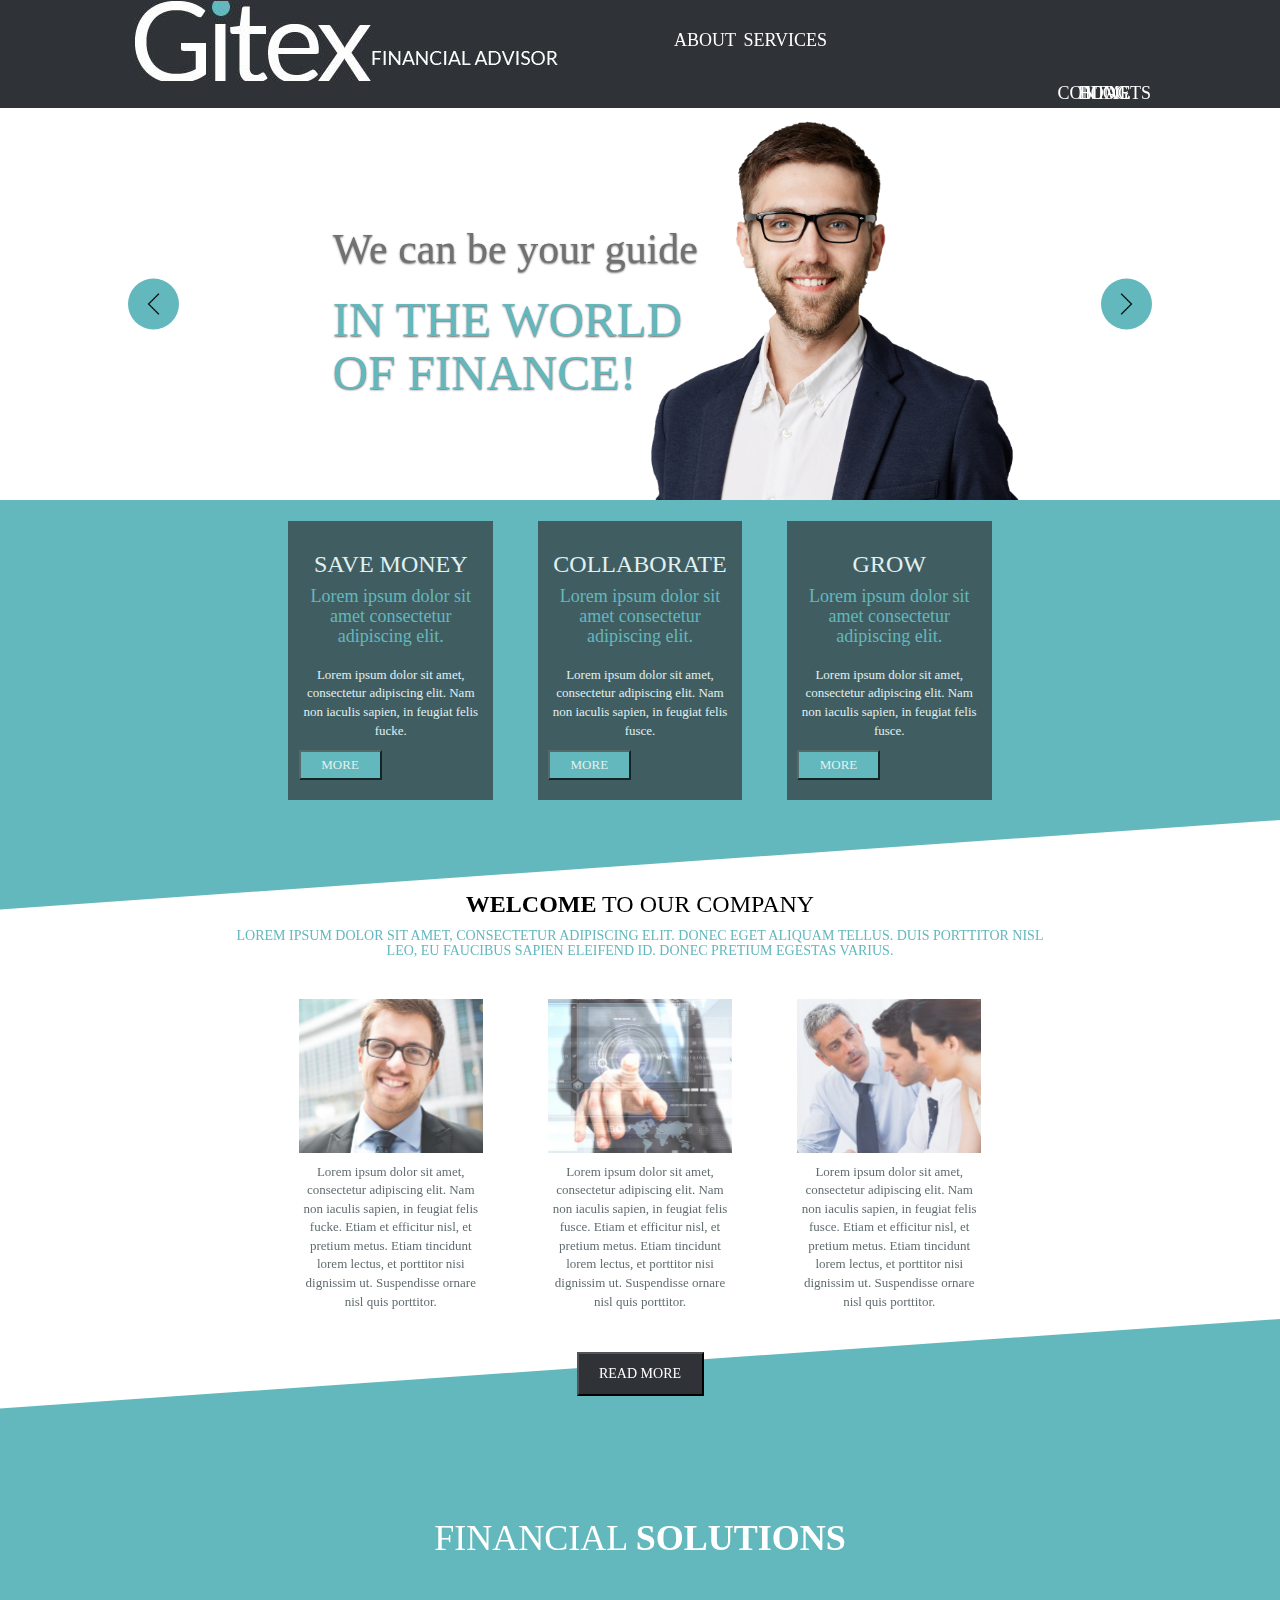
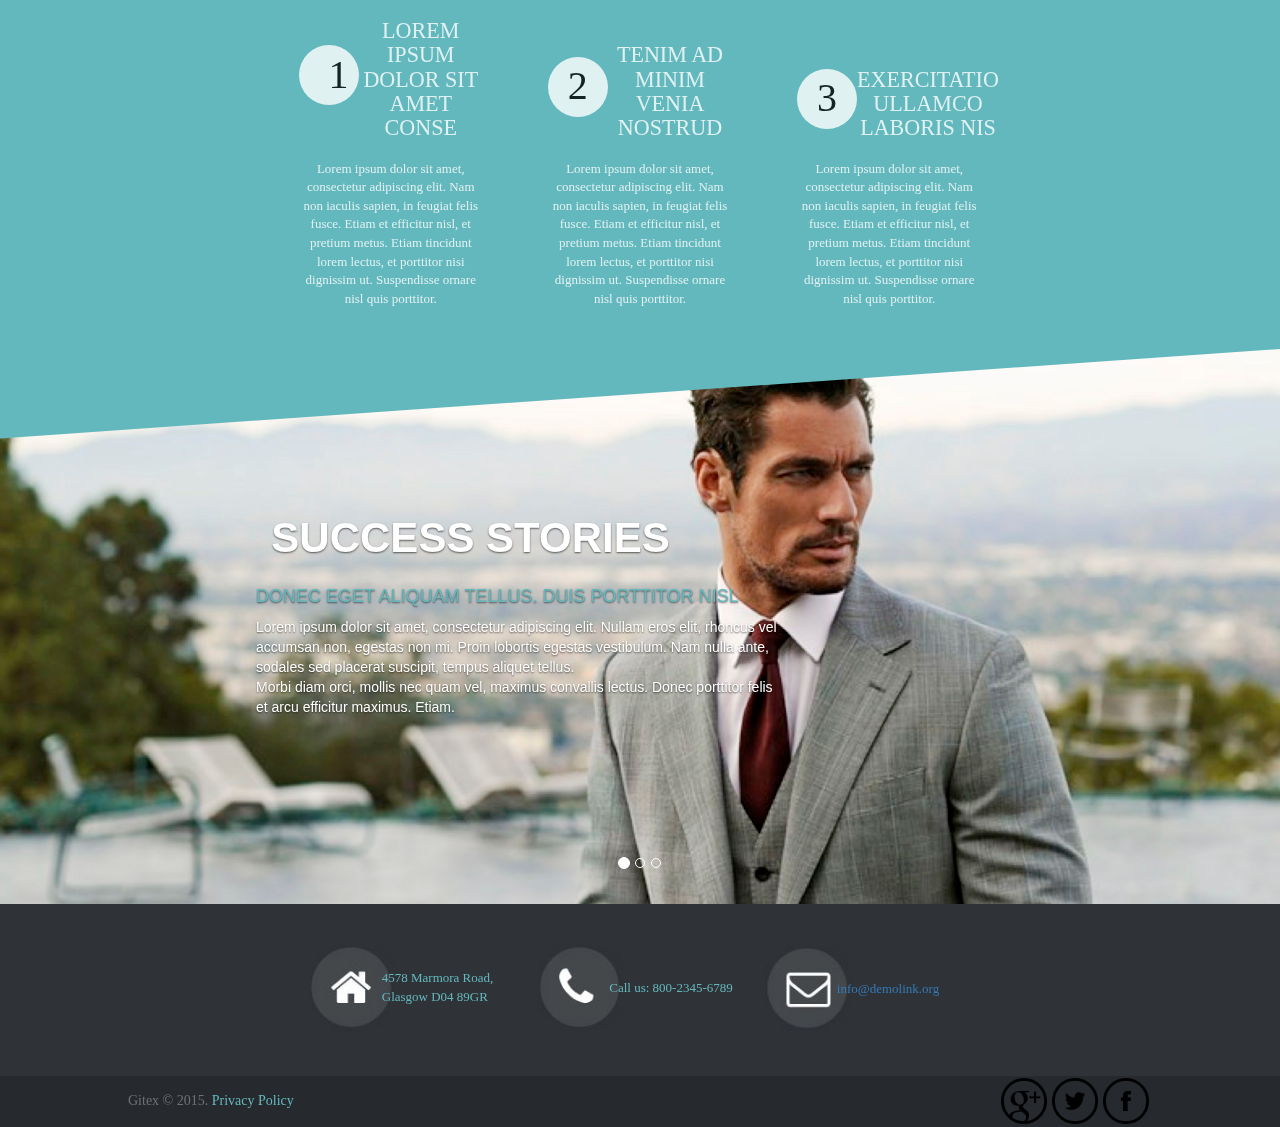
==== commit d4872e18: "base, html" ====
--- a/index.html
+++ b/index.html
@@ -15,7 +15,8 @@
         <div class="container">
             <div class="navbar navbar-light bg-faded">
                 <img src="logo.jpg">
-                <div class="nav-item">
+                <!--style="grid-area: logo"-->
+                <div class="nav-item" style="grid-area: nav1">
                     <a href="#">
                         <div class="menu_text">
                             <div class="center_text">
@@ -26,6 +27,7 @@
                 </div>
 
                 <div class="nav-item">
+                    <!--style="grid-area: nav2"-->
                     <a href="#about">
                         <div class="menu_text">
                             <div class="center_text">
@@ -35,6 +37,7 @@
                     </a>
                 </div>
                 <div class="nav-item">
+                    <!--style="grid-area: nav3"-->
                     <a href="#services">
                         <div class="menu_text">
                             <div class="center_text">
@@ -43,14 +46,14 @@
                         </div>
                     </a>
                 </div>
-                <div class="nav-item">
+                <div class="nav-item" style="grid-area: nav4">
                     <a href="#blog">
                         <div class="menu_text">
                             <div class="center_text"> BLOG </div>
                         </div>
                     </a>
                 </div>
-                <div class="nav-item">
+                <div class="nav-item" style="grid-area: nav5">
                     <a href="#contacts">
                         <div class="menu_text">
                             <div class="center_text"> CONTACTS </div>
@@ -179,7 +182,7 @@
                 <table>
                     <td>
                         <div class="number">
-                            1
+                            <span> 1 </span>
                         </div>
                     </td>
                     <td>
--- a/base.css
+++ b/base.css
@@ -70,7 +70,7 @@
                                         text-align: left;
                                         height: 100%;
                                         position: absolute;
-                                        top: 50%;
+                                        top: 45%;
                                         transform: translate(0, -25%);
                                     }
                                     
@@ -88,12 +88,6 @@
                                         width: 100%;
                                         padding: 30%;
                                     }
-                                    /* .left>img,
-                                    .right>img {
-                                        width: 20%;
-                                        top: 50%;
-                                        transform: translate(0, 100%);
-                                    }*/
                                     
                                     .carousel-control:hover {
                                         background-color: #fbfbfb;
@@ -118,7 +112,7 @@
                                     
                                     .carousel-caption h3 {
                                         color: #717171;
-                                        font-size: 3.5em;
+                                        font-size: 3em;
                                     }
                                     
                                     .content {
@@ -233,9 +227,16 @@
                                         font-size: 40px;
                                         width: 1.5em;
                                         height: 1.5em;
-                                    }
-                                    
-                                    #slider .carusel-inner {
+                                        position: relative;
+                                    }
+                                    
+                                    .number span {
+                                        position: absolute;
+                                        top: 50%;
+                                        transform: translate(0, -50%);
+                                    }
+                                    
+                                    #slider .carousel-inner {
                                         z-index: -2;
                                     }
                                     
@@ -321,19 +322,19 @@
                                         background-color: #63b8bd;
                                     }
                                     
-                                    @media (min-width: 1001px) and (max-width: 1300px) {
+                                    @media (min-width: 901px) and (max-width: 1000px) {
                                         .container {
                                             padding: 0 1%;
                                         }
                                         td h3 {
-                                            font-size: 1.25em;
+                                            font-size: 3.5em;
                                         }
                                         .contacts img {
                                             padding-right: 10%;
                                         }
                                     }
                                     
-                                    @media (min-width: 501px) and (max-width: 1000px) {
+                                    @media (min-width: 761px) and (max-width: 900px) {
                                         .container {
                                             padding: 0 1% 0 1%;
                                         }
@@ -358,11 +359,46 @@
                                             margin: 0;
                                         }
                                     }
-                                    
-                                    @media screen and (max-width: 500px) {
+                                    /* @media (min-width: 601px) and (max-width: 760px) {
+                                        .navbar {
+                                            display: grid;
+                                            background-color: #2f3237;
+                                            grid-template-columns: 1fr 1fr 1fr 1fr 1fr;
+                                            grid-template-rows: 1fr 1fr;
+                                            grid-template-areas: "logo logo logo logo logo" "nav1 nav2 nav3 nav4 nav5";
+                                            margin-bottom: 0px;
+                                            padding: 0;
+                                            font-size: 20px;
+                                            float: none;
+                                        }
                                         .container {
                                             width: 100%;
-                                            padding: 5%;
+                                            padding: 1%;
+                                        }
+                                        .nav-item a {
+                                            width: 100%;
+                                            height: auto;
+                                            padding-top: 30%;
+                                        }
+                                        .carousel-caption h2,
+                                        h3 {
+                                            font-size: 2em;
+                                        }
+                                        .gray_bg h3,
+                                        h4 {
+                                            font-size: 1.3em;
+                                        }
+                                        .number span {
+                                            position: absolute;
+                                            top: 50%;
+                                            transform: translate(-50%, -50%);
+                                        }
+                                    }*/
+                                    
+                                    @media screen and (max-width: 600px) {
+                                        .container {
+                                            width: 100%;
+                                            padding: 0;
                                         }
                                         .navbar {
                                             display: block;
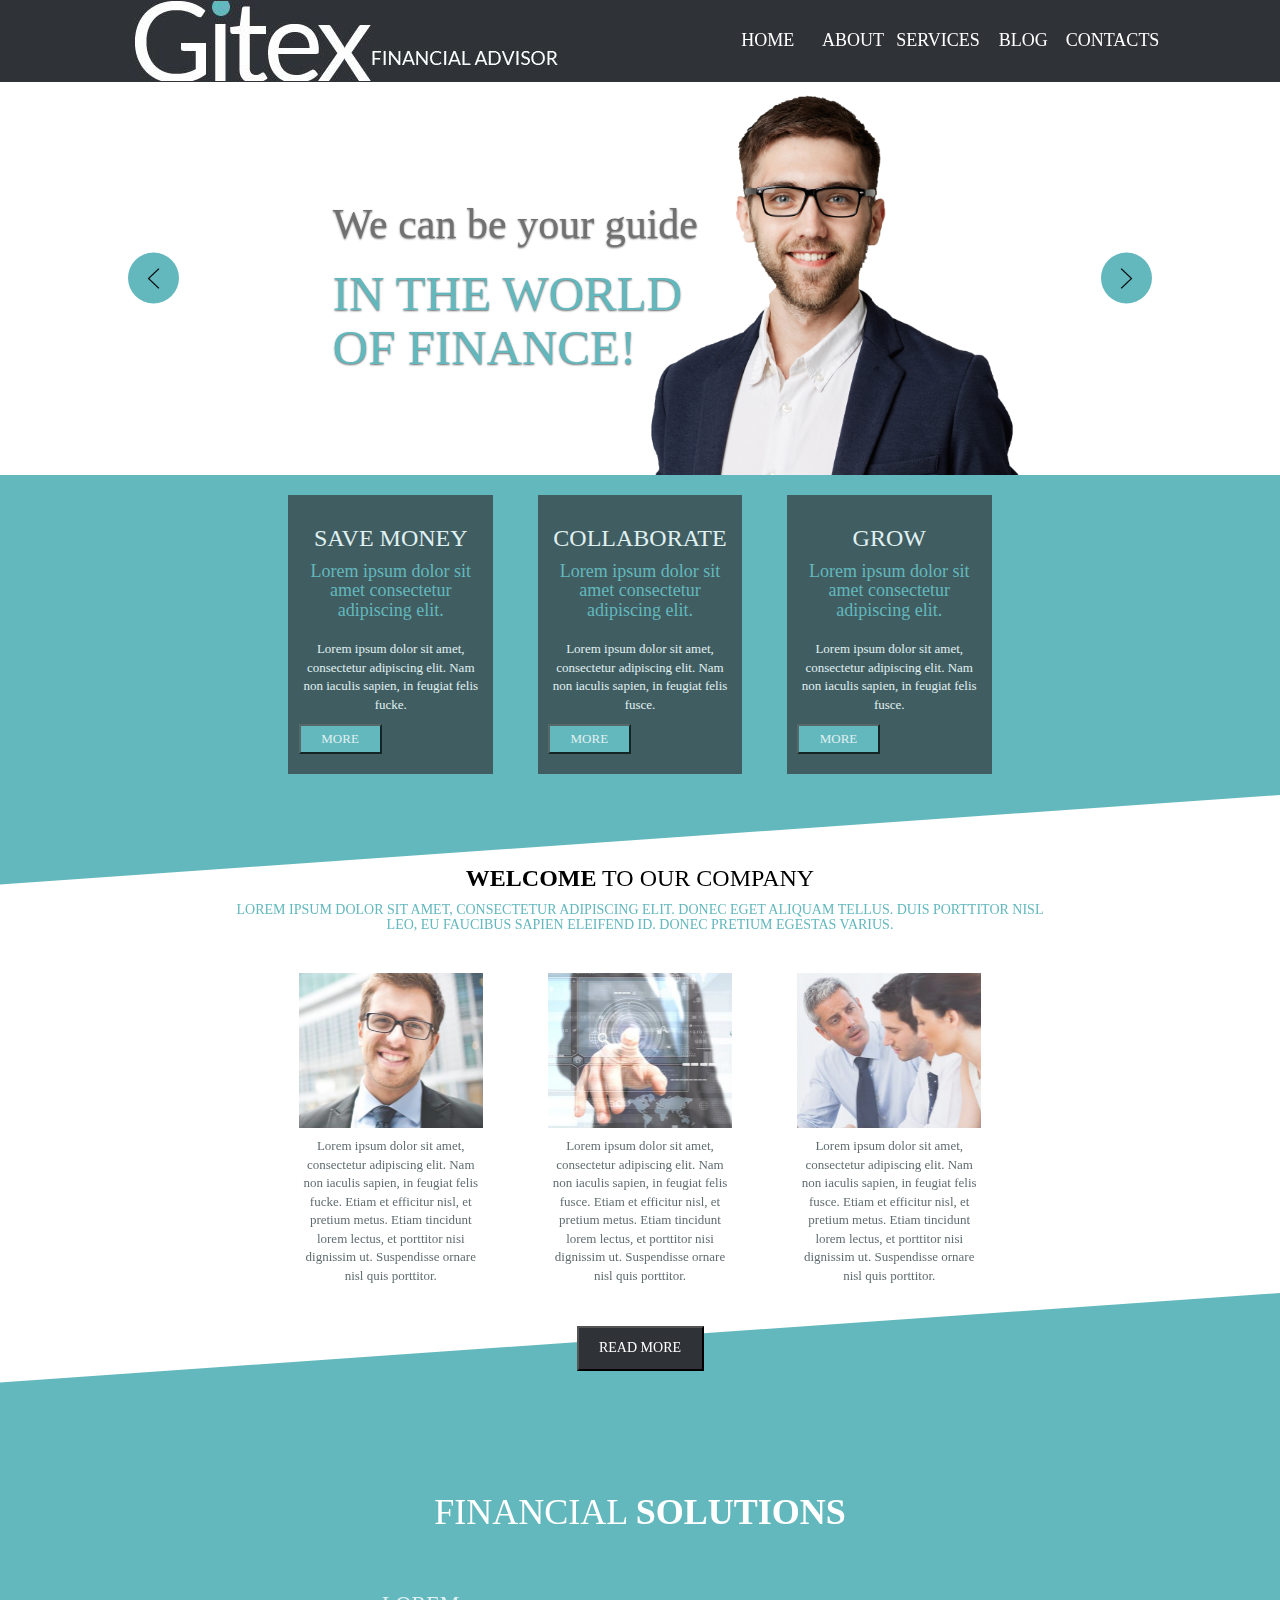
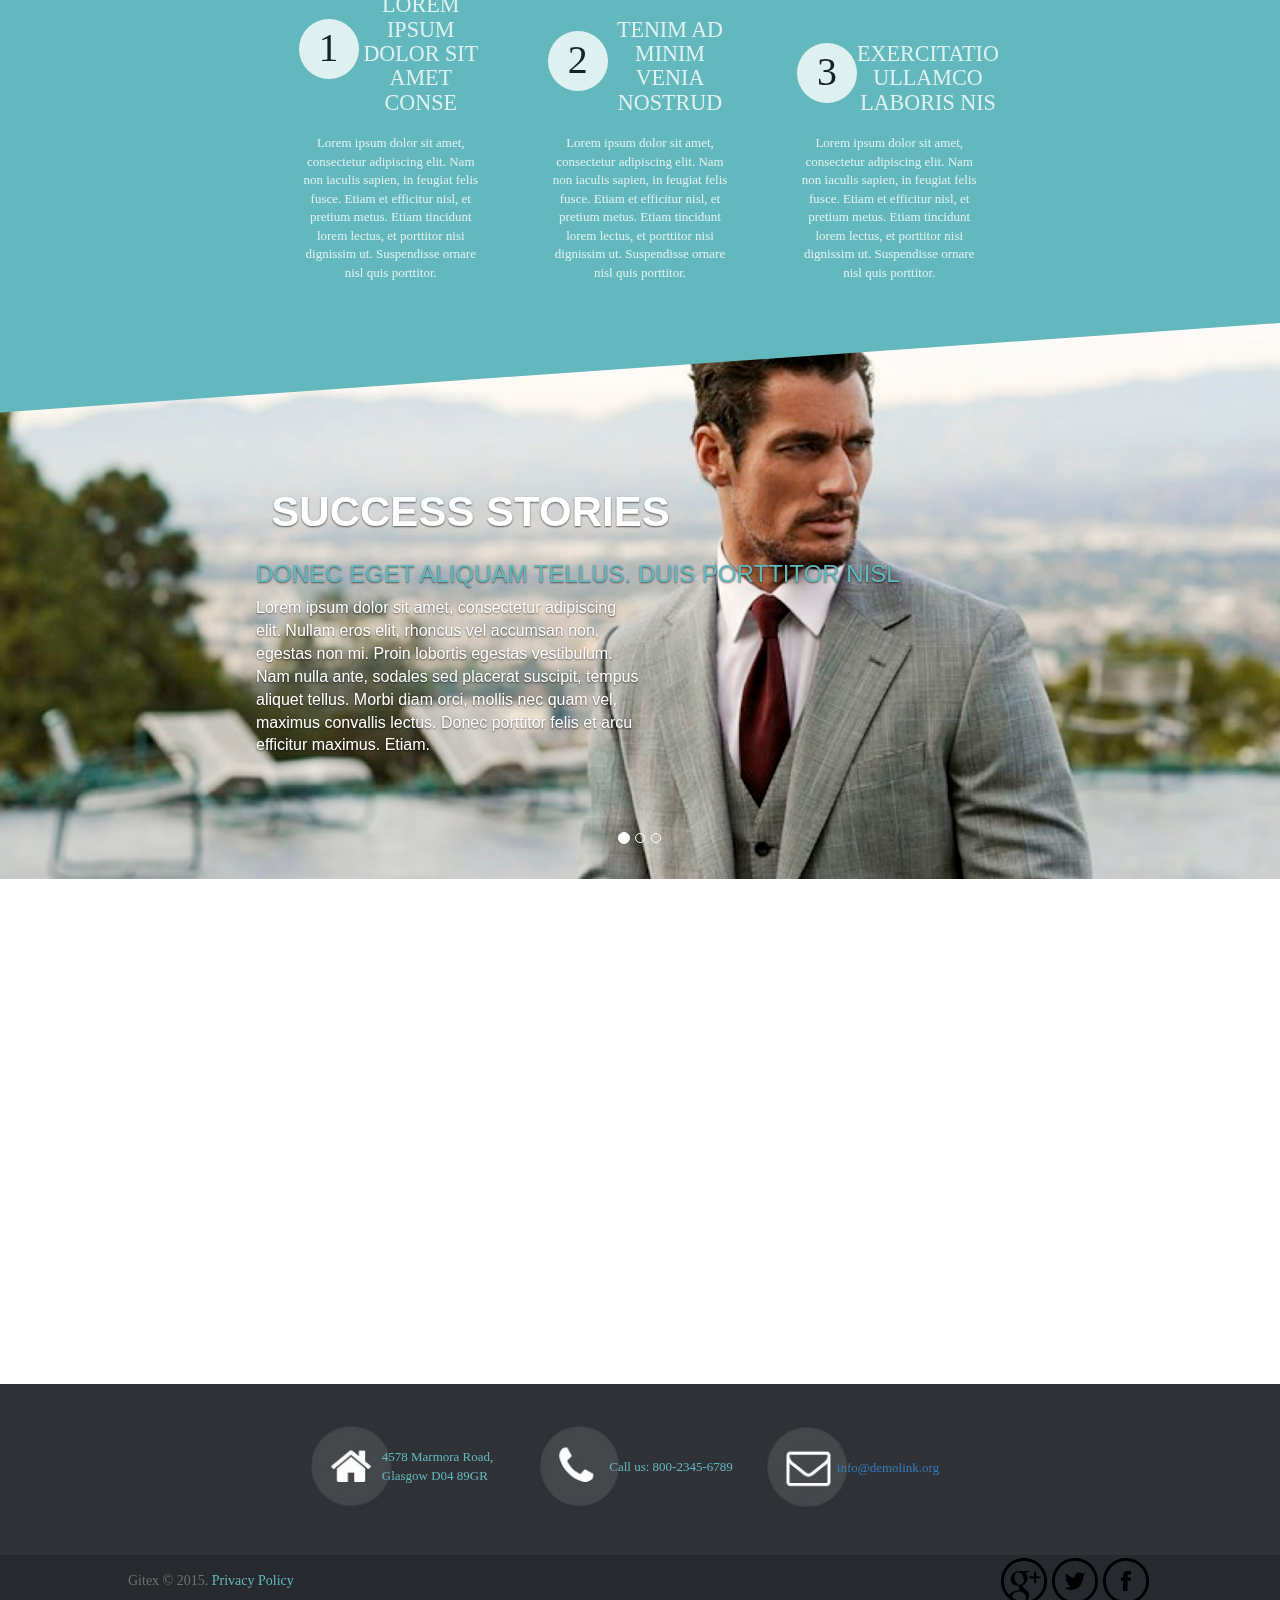
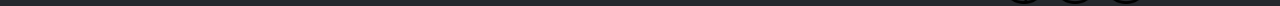
==== commit a0792bae: "base, html" ====
--- a/index.html
+++ b/index.html
@@ -15,50 +15,49 @@
         <div class="container">
             <div class="navbar navbar-light bg-faded">
                 <img src="logo.jpg">
-                <!--style="grid-area: logo"-->
-                <div class="nav-item" style="grid-area: nav1">
-                    <a href="#">
-                        <div class="menu_text">
-                            <div class="center_text">
-                                HOME
-                            </div>
-                        </div>
-                    </a>
-                </div>
-
-                <div class="nav-item">
-                    <!--style="grid-area: nav2"-->
-                    <a href="#about">
-                        <div class="menu_text">
-                            <div class="center_text">
-                                ABOUT
-                            </div>
-                        </div>
-                    </a>
-                </div>
-                <div class="nav-item">
-                    <!--style="grid-area: nav3"-->
-                    <a href="#services">
-                        <div class="menu_text">
-                            <div class="center_text">
-                                SERVICES
-                            </div>
-                        </div>
-                    </a>
-                </div>
-                <div class="nav-item" style="grid-area: nav4">
-                    <a href="#blog">
-                        <div class="menu_text">
-                            <div class="center_text"> BLOG </div>
-                        </div>
-                    </a>
-                </div>
-                <div class="nav-item" style="grid-area: nav5">
-                    <a href="#contacts">
-                        <div class="menu_text">
-                            <div class="center_text"> CONTACTS </div>
-                        </div>
-                    </a>
+                <div class="nav-items">
+                    <div class="nav-item">
+                        <a href="#">
+                            <div class="menu_text">
+                                <div class="center_text">
+                                    HOME
+                                </div>
+                            </div>
+                        </a>
+                    </div>
+
+                    <div class="nav-item">
+                        <a href="#about">
+                            <div class="menu_text">
+                                <div class="center_text">
+                                    ABOUT
+                                </div>
+                            </div>
+                        </a>
+                    </div>
+                    <div class="nav-item">
+                        <a href="#services">
+                            <div class="menu_text">
+                                <div class="center_text">
+                                    SERVICES
+                                </div>
+                            </div>
+                        </a>
+                    </div>
+                    <div class="nav-item">
+                        <a href="#blog">
+                            <div class="menu_text">
+                                <div class="center_text"> BLOG </div>
+                            </div>
+                        </a>
+                    </div>
+                    <div class="nav-item">
+                        <a href="#contacts">
+                            <div class="menu_text">
+                                <div class="center_text"> CONTACTS </div>
+                            </div>
+                        </a>
+                    </div>
                 </div>
             </div>
         </div>
@@ -182,11 +181,11 @@
                 <table>
                     <td>
                         <div class="number">
-                            <span> 1 </span>
+                            1
                         </div>
                     </td>
                     <td>
-                        <h3> LOREM IPSUM <br> DOLOR SIT <br> AMET CONSE </h3>
+                        <h3> LOREM IPSUM DOLOR SIT AMET CONSE </h3>
                     </td>
                 </table>
                 <p> Lorem ipsum dolor sit amet, consectetur adipiscing elit. Nam non iaculis sapien, in feugiat felis fusce. Etiam et efficitur nisl, et pretium metus. Etiam tincidunt lorem lectus, et porttitor nisi dignissim ut. Suspendisse ornare nisl quis
@@ -202,7 +201,7 @@
                         </div>
                     </td>
                     <td>
-                        <h3> TENIM AD <br> MINIM VENIA <br> NOSTRUD </h3>
+                        <h3> TENIM AD MINIM VENIA NOSTRUD </h3>
                     </td>
                 </table>
                 <p> Lorem ipsum dolor sit amet, consectetur adipiscing elit. Nam non iaculis sapien, in feugiat felis fusce. Etiam et efficitur nisl, et pretium metus. Etiam tincidunt lorem lectus, et porttitor nisi dignissim ut. Suspendisse ornare nisl quis
@@ -219,7 +218,7 @@
                         </div>
                     </td>
                     <td>
-                        <h3> EXERCITATIO <br> ULLAMCO <br> LABORIS NIS </h3>
+                        <h3> EXERCITATIO ULLAMCO LABORIS NIS </h3>
                     </td>
                 </table>
                 <p> Lorem ipsum dolor sit amet, consectetur adipiscing elit. Nam non iaculis sapien, in feugiat felis fusce. Etiam et efficitur nisl, et pretium metus. Etiam tincidunt lorem lectus, et porttitor nisi dignissim ut. Suspendisse ornare nisl quis
@@ -240,8 +239,11 @@
                     <div class="carousel-caption">
                         <h3> <b> SUCCESS STORIES </b> </h3>
                         <h4> DONEC EGET ALIQUAM TELLUS. DUIS PORTTITOR NISL </h4>
-                        <p>Lorem ipsum dolor sit amet, consectetur adipiscing elit. Nullam eros elit, rhoncus vel <br> accumsan non, egestas non mi. Proin lobortis egestas vestibulum. Nam nulla ante, <br> sodales sed placerat suscipit, tempus aliquet tellus.
-                            <br> Morbi diam orci, mollis nec quam vel, maximus convallis lectus. Donec porttitor felis <br> et arcu efficitur maximus. Etiam.</p>
+                        <p>Lorem ipsum dolor sit amet, consectetur adipiscing elit. Nullam eros elit, rhoncus vel
+                            <!--br-->accumsan non, egestas non mi. Proin lobortis egestas vestibulum. Nam nulla ante,
+                            <!--br-->sodales sed placerat suscipit, tempus aliquet tellus.
+                            <!--br-->Morbi diam orci, mollis nec quam vel, maximus convallis lectus. Donec porttitor felis
+                            <!--br-->et arcu efficitur maximus. Etiam.</p>
                     </div>
 
                 </div>
@@ -251,8 +253,11 @@
                     <div class="carousel-caption">
                         <h3> <b> LOREM IPSUM </b> </h3>
                         <h4> DONEC EGET ALIQUAM TELLUS. DUIS PORTTITOR NISL </h4>
-                        <p>Lorem ipsum dolor sit amet, consectetur adipiscing elit. Nullam eros elit, rhoncus vel <br> accumsan non, egestas non mi. Proin lobortis egestas vestibulum. Nam nulla ante, <br> sodales sed placerat suscipit, tempus aliquet tellus.
-                            <br> Morbi diam orci, mollis nec quam vel, maximus convallis lectus. Donec porttitor felis <br> et arcu efficitur maximus. Etiam.</p>
+                        <p>Lorem ipsum dolor sit amet, consectetur adipiscing elit. Nullam eros elit, rhoncus vel
+                            <!--br-->accumsan non, egestas non mi. Proin lobortis egestas vestibulum. Nam nulla ante,
+                            <!--br-->sodales sed placerat suscipit, tempus aliquet tellus.
+                            <!--br-->Morbi diam orci, mollis nec quam vel, maximus convallis lectus. Donec porttitor felis
+                            <!--br-->et arcu efficitur maximus. Etiam.</p>
                     </div>
 
                 </div>
@@ -262,8 +267,11 @@
                     <div class="carousel-caption">
                         <h3> CONSECTETUR ADIPISCING ELIT </h3>
                         <h4> DONEC EGET ALIQUAM TELLUS. DUIS PORTTITOR NISL </h4>
-                        <p>Lorem ipsum dolor sit amet, consectetur adipiscing elit. Nullam eros elit, rhoncus vel <br> accumsan non, egestas non mi. Proin lobortis egestas vestibulum. Nam nulla ante, <br> sodales sed placerat suscipit, tempus aliquet tellus.
-                            <br> Morbi diam orci, mollis nec quam vel, maximus convallis lectus. Donec porttitor felis <br> et arcu efficitur maximus. Etiam.</p>
+                        <p>Lorem ipsum dolor sit amet, consectetur adipiscing elit. Nullam eros elit, rhoncus vel
+                            <!--br-->accumsan non, egestas non mi. Proin lobortis egestas vestibulum. Nam nulla ante,
+                            <!--br-->sodales sed placerat suscipit, tempus aliquet tellus.
+                            <!--br-->Morbi diam orci, mollis nec quam vel, maximus convallis lectus. Donec porttitor felis
+                            <!--br-->et arcu efficitur maximus. Etiam.</p>
                     </div>
 
                 </div>
@@ -277,7 +285,9 @@
     </div>
 
     <div class="map">
-        <script type="text/javascript" charset="utf-8" async src="https://api-maps.yandex.ru/services/constructor/1.0/js/?um=constructor%3A519638200e6b4e7f8928805664501188d0b0b65fc62c4313c2067e8856c8a580&amp;width=100%25&amp;height=350&amp;lang=ru_RU&amp;scroll=true"></script>
+        <!--<script type="text/javascript" charset="utf-8" async src="https://api-maps.yandex.ru/services/constructor/1.0/js/?um=constructor%3A519638200e6b4e7f8928805664501188d0b0b65fc62c4313c2067e8856c8a580&amp;width=100%25&amp;height=350&amp;lang=ru_RU&amp;scroll=true"></script>-->
+        <iframe src="https://www.google.com/maps/embed?pb=!1m18!1m12!1m3!1d5447.50861349762!2d27.555036670958522!3d53.901359160032946!2m3!1f0!2f0!3f0!3m2!1i1024!2i768!4f13.1!3m3!1m2!1s0x46dbcfc1f0c10db3%3A0x3c62938f02eb9022!2z0JPQo9Cc!5e0!3m2!1sru!2sby!4v1592063175558!5m2!1sru!2sby"
+            width="100%" height="500px" frameborder="0" style="border:0;" allowfullscreen="" aria-hidden="false" tabindex="0"></iframe>
     </div>
 
     <div class="contacts">
--- a/base.css
+++ b/base.css
@@ -32,12 +32,17 @@
                                     .navbar {
                                         display: grid;
                                         background-color: #2f3237;
-                                        grid-template-columns: 7fr 1fr 1fr 1fr 1fr 1fr;
+                                        grid-template-columns: 7fr 5fr;
                                         margin-bottom: 0px;
                                         padding: 0;
                                         font-size: large;
                                         float: right;
                                         text-align: center;
+                                    }
+                                    
+                                    .nav-items {
+                                        display: grid;
+                                        grid-template-columns: repeat(5, minmax(72px, 1fr));
                                     }
                                     
                                     .nav-item a {
@@ -227,13 +232,6 @@
                                         font-size: 40px;
                                         width: 1.5em;
                                         height: 1.5em;
-                                        position: relative;
-                                    }
-                                    
-                                    .number span {
-                                        position: absolute;
-                                        top: 50%;
-                                        transform: translate(0, -50%);
                                     }
                                     
                                     #slider .carousel-inner {
@@ -246,11 +244,17 @@
                                     
                                     #slider h4 {
                                         color: #63b8bd;
+                                        font-size: x-large;
                                     }
                                     
                                     #slider h3 {
                                         color: #fff;
                                         padding: 2%;
+                                    }
+                                    
+                                    #slider p {
+                                        width: 50%;
+                                        font-size: medium;
                                     }
                                     
                                     .map {
@@ -322,9 +326,12 @@
                                         background-color: #63b8bd;
                                     }
                                     
-                                    @media (min-width: 901px) and (max-width: 1000px) {
+                                    @media (min-width: 901px) and (max-width: 1100px) {
                                         .container {
                                             padding: 0 1%;
+                                        }
+                                        header {
+                                            padding-right: 2%;
                                         }
                                         td h3 {
                                             font-size: 3.5em;
@@ -359,16 +366,10 @@
                                             margin: 0;
                                         }
                                     }
-                                    /* @media (min-width: 601px) and (max-width: 760px) {
+                                    
+                                    @media (min-width: 601px) and (max-width: 760px) {
                                         .navbar {
-                                            display: grid;
-                                            background-color: #2f3237;
-                                            grid-template-columns: 1fr 1fr 1fr 1fr 1fr;
-                                            grid-template-rows: 1fr 1fr;
-                                            grid-template-areas: "logo logo logo logo logo" "nav1 nav2 nav3 nav4 nav5";
-                                            margin-bottom: 0px;
-                                            padding: 0;
-                                            font-size: 20px;
+                                            display: block;
                                             float: none;
                                         }
                                         .container {
@@ -380,20 +381,55 @@
                                             height: auto;
                                             padding-top: 30%;
                                         }
+                                        .carousel-caption {
+                                            text-align: left;
+                                            height: 100%;
+                                            position: absolute;
+                                            top: 45%;
+                                            transform: translate(-10%, -35%);
+                                        }
                                         .carousel-caption h2,
                                         h3 {
-                                            font-size: 2em;
+                                            font-size: 1.5em;
                                         }
                                         .gray_bg h3,
                                         h4 {
                                             font-size: 1.3em;
                                         }
-                                        .number span {
+                                        .sticker {
+                                            font-size: small;
+                                            display: inline-block;
+                                            margin: 2%;
+                                            padding: 1%;
+                                            opacity: 1;
+                                            width: 45%;
+                                            height: auto;
+                                        }
+                                        .contact {
+                                            width: 30%;
+                                        }
+                                        .contact p {
                                             position: absolute;
                                             top: 50%;
-                                            transform: translate(-50%, -50%);
-                                        }
-                                    }*/
+                                            transform: translate(0, -50%);
+                                            text-align: left;
+                                        }
+                                        .contacts img {
+                                            max-width: 60px;
+                                            height: auto;
+                                            float: left;
+                                        }
+                                        #slider h3 {
+                                            font-size: 2em;
+                                        }
+                                        #slider h4 {
+                                            font-size: 1em;
+                                        }
+                                        #slider p {
+                                            width: 80%;
+                                            font-size: 11px;
+                                        }
+                                    }
                                     
                                     @media screen and (max-width: 600px) {
                                         .container {
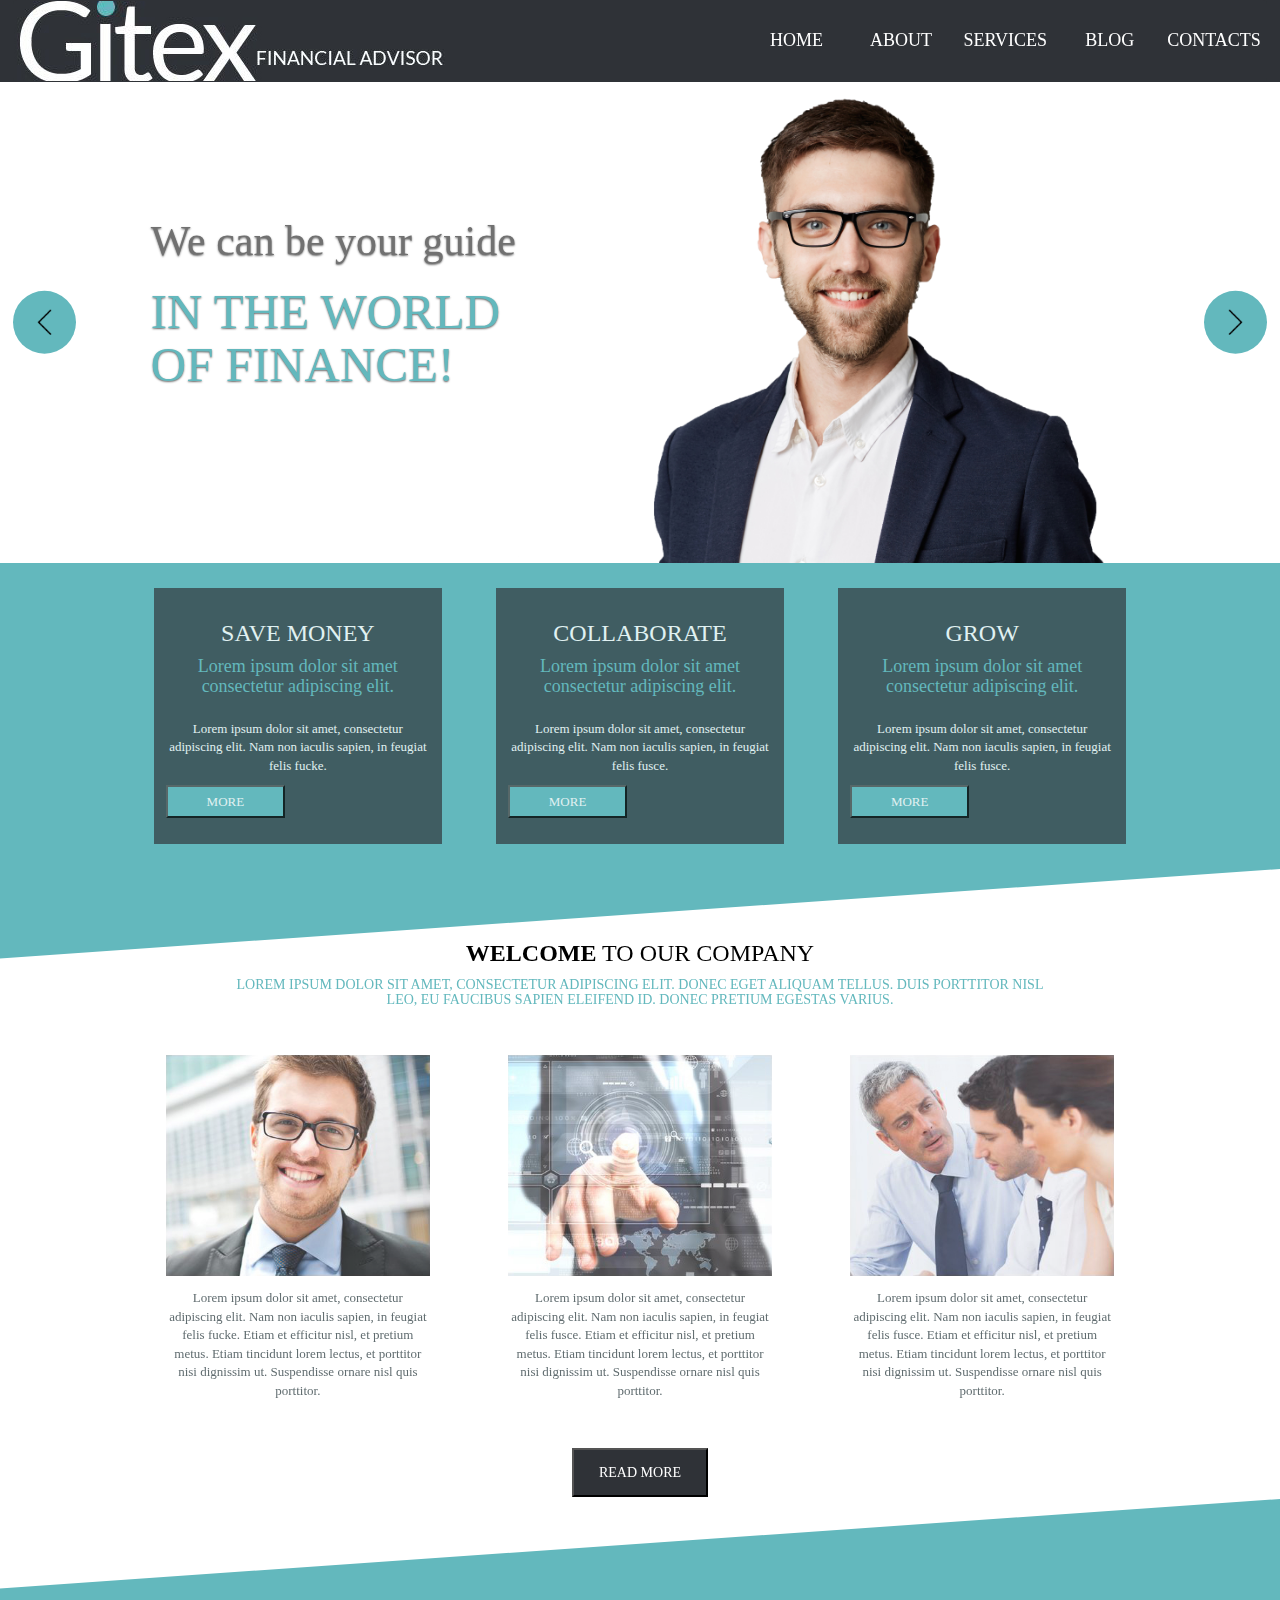
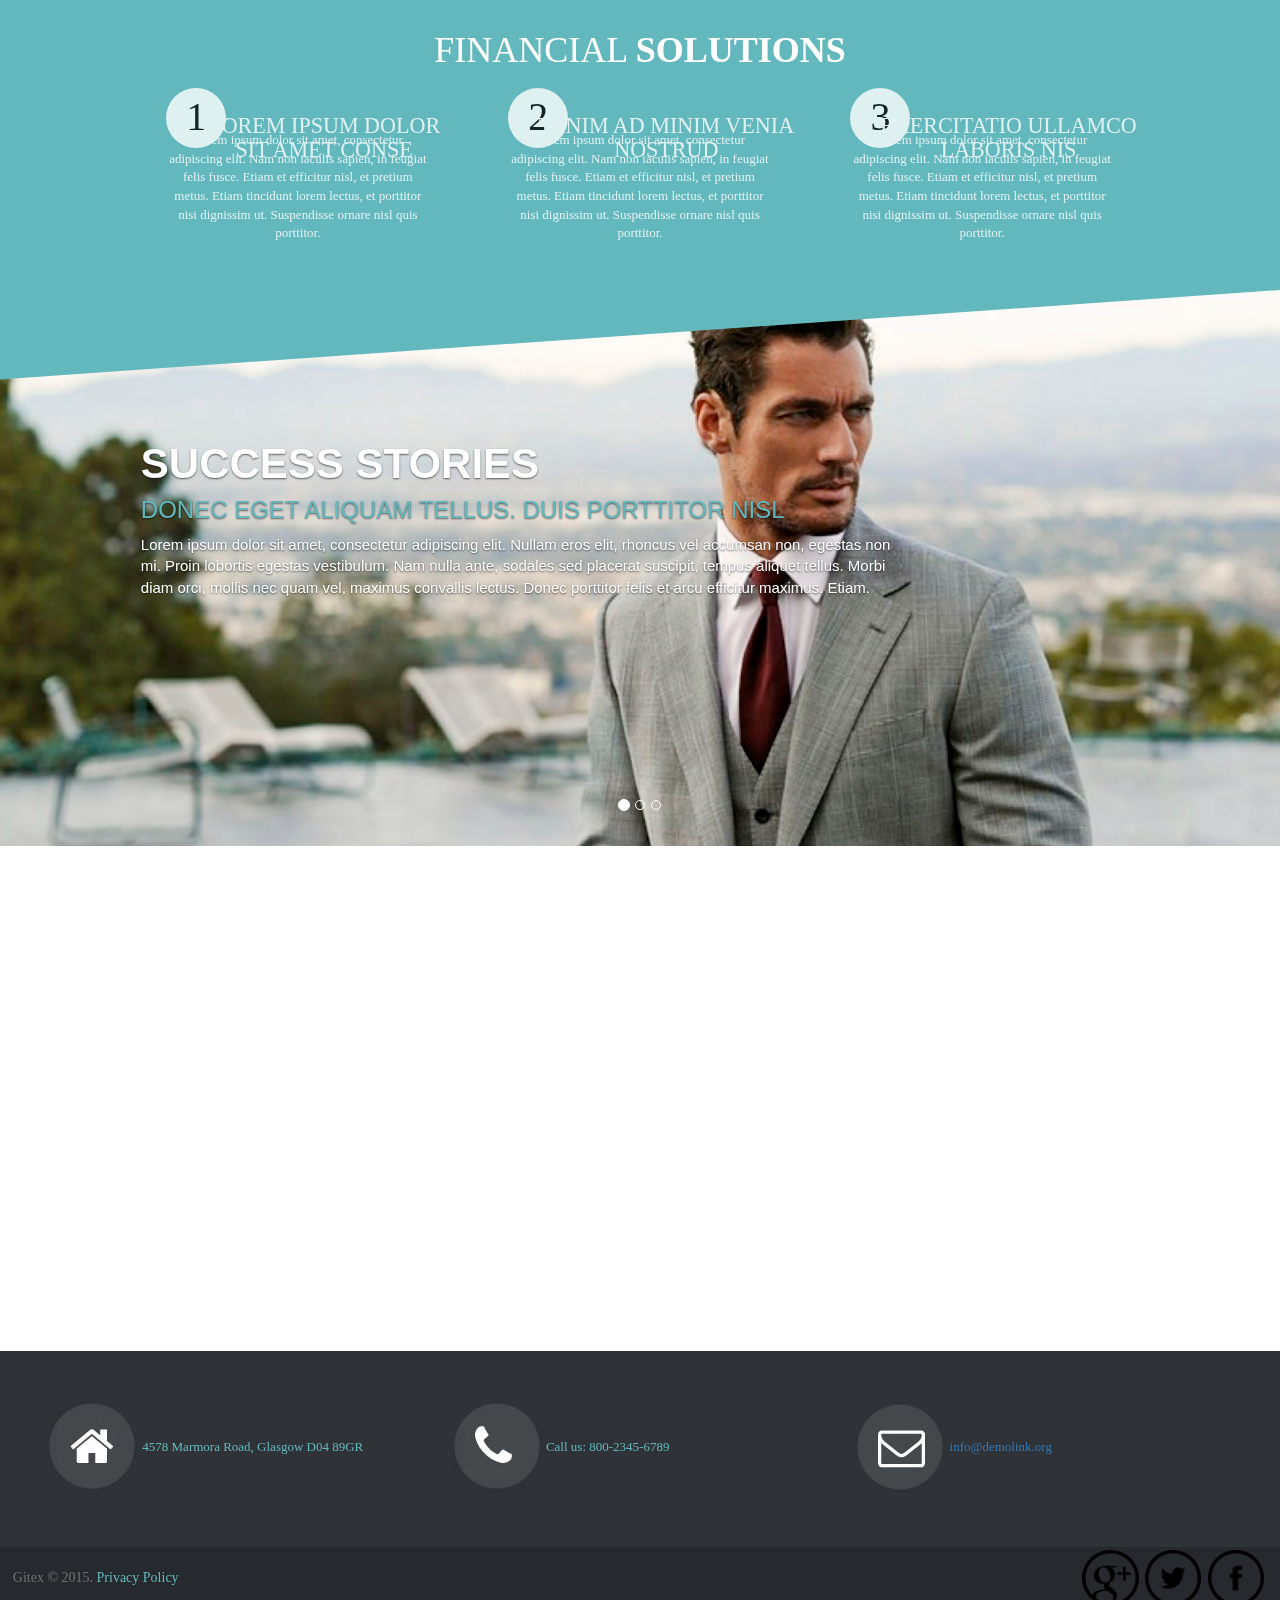
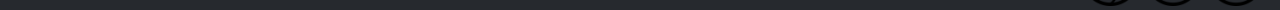
==== commit 756e953b: "base, index" ====
--- a/index.html
+++ b/index.html
@@ -178,32 +178,31 @@
             <a name="services"></a>
             <h1> FINANCIAL <b> SOLUTIONS </b> </h1>
             <div class="sticker ">
-                <table>
-                    <td>
-                        <div class="number">
-                            1
-                        </div>
-                    </td>
-                    <td>
-                        <h3> LOREM IPSUM DOLOR SIT AMET CONSE </h3>
-                    </td>
-                </table>
+
+                <div class="name">
+                    <div class="number">
+                        1
+                    </div>
+
+                    <h3> LOREM IPSUM DOLOR SIT AMET CONSE </h3>
+                </div>
+
+
                 <p> Lorem ipsum dolor sit amet, consectetur adipiscing elit. Nam non iaculis sapien, in feugiat felis fusce. Etiam et efficitur nisl, et pretium metus. Etiam tincidunt lorem lectus, et porttitor nisi dignissim ut. Suspendisse ornare nisl quis
                     porttitor.
                 </p>
             </div>
 
             <div class="sticker ">
-                <table>
-                    <td>
-                        <div class="number">
-                            2
-                        </div>
-                    </td>
-                    <td>
-                        <h3> TENIM AD MINIM VENIA NOSTRUD </h3>
-                    </td>
-                </table>
+
+                <div class="name">
+                    <div class="number">
+                        2
+                    </div>
+                    <h3> TENIM AD MINIM VENIA NOSTRUD </h3>
+                </div>
+
+
                 <p> Lorem ipsum dolor sit amet, consectetur adipiscing elit. Nam non iaculis sapien, in feugiat felis fusce. Etiam et efficitur nisl, et pretium metus. Etiam tincidunt lorem lectus, et porttitor nisi dignissim ut. Suspendisse ornare nisl quis
                     porttitor.
                 </p>
@@ -211,16 +210,16 @@
             </div>
 
             <div class="sticker ">
-                <table>
-                    <td>
-                        <div class="number">
-                            3
-                        </div>
-                    </td>
-                    <td>
-                        <h3> EXERCITATIO ULLAMCO LABORIS NIS </h3>
-                    </td>
-                </table>
+                <div class="name">
+                    <div class="number">
+                        3
+                    </div>
+
+
+                    <h3> EXERCITATIO ULLAMCO LABORIS NIS </h3>
+                </div>
+
+
                 <p> Lorem ipsum dolor sit amet, consectetur adipiscing elit. Nam non iaculis sapien, in feugiat felis fusce. Etiam et efficitur nisl, et pretium metus. Etiam tincidunt lorem lectus, et porttitor nisi dignissim ut. Suspendisse ornare nisl quis
                     porttitor.
                 </p>
@@ -320,6 +319,7 @@
 
             <a href="https://www.facebook.com/" id="large-hit"> <img src="fb2.png"></a>
             <a href="https://twitter.com/" id="large-hit"> <img src="twi2.png"> </a>
+
             <a href="https://www.google.by/" id="large-hit"> <img src="g-pl2.png"> </a>
         </div>
     </footer>
--- a/base.css
+++ b/base.css
@@ -1,493 +1,577 @@
-                                    body {
-                                        width: 100%;
-                                    }
-                                    
-                                    header {
-                                        background-color: #2f3237;
-                                    }
-                                    
-                                    .container {
-                                        width: 100%;
-                                        padding: 0 10% 0 10%;
-                                        margin: auto;
-                                        font-family: Verdana, 'Times New Roman', Times, sans-serif;
-                                        font-size: 1em;
-                                        text-align: center;
-                                        border-color: #fff;
-                                    }
-                                    
-                                    h2,
-                                    h3 {
-                                        color: #fff;
-                                    }
-                                    
-                                    .navbar:before {
-                                        display: none;
-                                    }
-                                    
-                                    .navbar:after {
-                                        display: none;
-                                    }
-                                    
-                                    .navbar {
-                                        display: grid;
-                                        background-color: #2f3237;
-                                        grid-template-columns: 7fr 5fr;
-                                        margin-bottom: 0px;
-                                        padding: 0;
-                                        font-size: large;
-                                        float: right;
-                                        text-align: center;
-                                    }
-                                    
-                                    .nav-items {
-                                        display: grid;
-                                        grid-template-columns: repeat(5, minmax(72px, 1fr));
-                                    }
-                                    
-                                    .nav-item a {
-                                        color: #fff;
-                                        display: block;
-                                        height: 100%;
-                                        text-decoration: none;
-                                    }
-                                    
-                                    .nav-item a:hover {
-                                        color: white;
-                                        background-color: #63b8bd;
-                                    }
-                                    
-                                    .nav-item a:active {
-                                        color: #63b8bd;
-                                    }
-                                    
-                                    .center_text {
-                                        margin: auto;
-                                    }
-                                    
-                                    .menu_text {
-                                        display: flex;
-                                        height: 100%;
-                                        text-align: center;
-                                    }
-                                    
-                                    .carousel-caption {
-                                        text-align: left;
-                                        height: 100%;
-                                        position: absolute;
-                                        top: 45%;
-                                        transform: translate(0, -25%);
-                                    }
-                                    
-                                    .carousel-control {
-                                        opacity: 1;
-                                        background-color: #63b8bd;
-                                        width: 5%;
-                                        height: 13%;
-                                        border-radius: 100%;
-                                        top: 50%;
-                                        transform: translate(0, -50%);
-                                    }
-                                    
-                                    .carousel-control img {
-                                        width: 100%;
-                                        padding: 30%;
-                                    }
-                                    
-                                    .carousel-control:hover {
-                                        background-color: #fbfbfb;
-                                    }
-                                    
-                                    .carousel-control.right {
-                                        background-image: none;
-                                    }
-                                    
-                                    .carousel-control.left {
-                                        background-image: none;
-                                    }
-                                    
-                                    .carousel-caption {
-                                        float: inline-start;
-                                    }
-                                    
-                                    .carousel-caption h2 {
-                                        color: #63b8bd;
-                                        font-size: 3.5em;
-                                    }
-                                    
-                                    .carousel-caption h3 {
-                                        color: #717171;
-                                        font-size: 3em;
-                                    }
-                                    
-                                    .content {
-                                        border-color: #fff;
-                                        width: 100%;
-                                        color: #fff;
-                                        position: relative;
-                                    }
-                                    
-                                    .content:after {
-                                        background-color: #63b8bd;
-                                        bottom: 0;
-                                        content: '';
-                                        display: block;
-                                        height: 140%;
-                                        left: 0;
-                                        position: absolute;
-                                        right: 0;
-                                        transform: skewY(-4deg);
-                                        transform-origin: 100%;
-                                        z-index: -1;
-                                    }
-                                    
-                                    .content h3 {
-                                        color: #fff;
-                                    }
-                                    
-                                    .content h4 {
-                                        color: #63b8bd;
-                                    }
-                                    
-                                    .sticker {
-                                        font-size: small;
-                                        display: inline-block;
-                                        background-color: transparent;
-                                        margin: 2%;
-                                        padding: 1%;
-                                        opacity: 0.8;
-                                        width: 20%;
-                                        height: auto;
-                                    }
-                                    
-                                    .sticker p {
-                                        padding-top: 5%;
-                                        color: #fff;
-                                    }
-                                    
-                                    .sticker img {
-                                        width: 100%;
-                                    }
-                                    
-                                    .gray_bg {
-                                        background-color: #38474b;
-                                    }
-                                    
-                                    .white_bg {
-                                        background-color: #fff;
-                                    }
-                                    
-                                    .gray_bg button {
-                                        width: 45%;
-                                        height: 10%;
-                                        float: left;
-                                        padding: 2%;
-                                        background-color: #63b8bd;
-                                        color: #fff;
-                                    }
-                                    
-                                    .info {
-                                        position: relative;
-                                        padding: 4% 0;
-                                    }
-                                    
-                                    .info_about p {
-                                        color: #38474b;
-                                    }
-                                    
-                                    .info h3 {
-                                        color: #000;
-                                        text-align: center;
-                                    }
-                                    
-                                    .info h5 {
-                                        color: #63b8bd;
-                                        text-align: center;
-                                    }
-                                    
-                                    .info a {
-                                        width: 10%;
-                                        height: 10%;
-                                        background-color: #2f3237;
-                                        color: #fff;
-                                    }
-                                    
-                                    button {
-                                        background-color: #2f3237;
-                                        color: #fff;
-                                        padding: 1% 2%;
-                                        margin-bottom: 5%;
-                                    }
-                                    
-                                    td h3 {
-                                        font-size: 1.7em;
-                                    }
-                                    
-                                    .number {
-                                        background-color: #fff;
-                                        color: black;
-                                        display: block;
-                                        float: left;
-                                        border-radius: 100%;
-                                        font-size: 40px;
-                                        width: 1.5em;
-                                        height: 1.5em;
-                                    }
-                                    
-                                    #slider .carousel-inner {
-                                        z-index: -2;
-                                    }
-                                    
-                                    #slider img {
-                                        width: 100%;
-                                    }
-                                    
-                                    #slider h4 {
-                                        color: #63b8bd;
-                                        font-size: x-large;
-                                    }
-                                    
-                                    #slider h3 {
-                                        color: #fff;
-                                        padding: 2%;
-                                    }
-                                    
-                                    #slider p {
-                                        width: 50%;
-                                        font-size: medium;
-                                    }
-                                    
-                                    .map {
-                                        width: 100%;
-                                        padding: 0 1px 0 1px;
-                                    }
-                                    
-                                    .contacts {
-                                        background-color: #2f3237;
-                                        color: #63b8bd;
-                                        font-size: xx-small;
-                                    }
-                                    
-                                    .contact {
-                                        font-size: small;
-                                        display: inline-block;
-                                        background-color: transparent;
-                                        width: 20%;
-                                        margin: 4% 1%;
-                                        position: relative;
-                                    }
-                                    
-                                    .contact p {
-                                        position: absolute;
-                                        top: 50%;
-                                        transform: translate(0, -50%);
-                                        margin-left: 35%;
-                                        text-align: left;
-                                    }
-                                    
-                                    .contacts img {
-                                        max-width: 92px;
-                                        height: auto;
-                                        float: left;
-                                        padding-right: 3%;
-                                    }
-                                    
-                                    footer {
-                                        background-color: #26292e;
-                                        color: #717171;
-                                        position: relative;
-                                    }
-                                    
-                                    footer img {
-                                        display: inline-block;
-                                        width: 100%;
-                                        padding: 5%;
-                                        margin: 0;
-                                    }
-                                    
-                                    .gitex {
-                                        float: left;
-                                        position: absolute;
-                                        top: 50%;
-                                        transform: translate(0, -50%);
-                                    }
-                                    
-                                    .gitex a {
-                                        color: #63b8bd;
-                                    }
-                                    
-                                    #large-hit {
-                                        float: right;
-                                        width: 5%;
-                                        border-radius: 100%;
-                                    }
-                                    
-                                    #large-hit:hover {
-                                        background-color: #63b8bd;
-                                    }
-                                    
-                                    @media (min-width: 901px) and (max-width: 1100px) {
-                                        .container {
-                                            padding: 0 1%;
-                                        }
-                                        header {
-                                            padding-right: 2%;
-                                        }
-                                        td h3 {
-                                            font-size: 3.5em;
-                                        }
-                                        .contacts img {
-                                            padding-right: 10%;
-                                        }
-                                    }
-                                    
-                                    @media (min-width: 761px) and (max-width: 900px) {
-                                        .container {
-                                            padding: 0 1% 0 1%;
-                                        }
-                                        .navbar {
-                                            font-size: inherit;
-                                        }
-                                        .carousel-caption h3,
-                                        h2 {
-                                            font-size: 2.5em;
-                                            margin: 0;
-                                        }
-                                        .sticker {
-                                            width: 25%;
-                                        }
-                                        td h3 {
-                                            font-size: 1.2em;
-                                        }
-                                        .contact img {
-                                            padding-right: 25%;
-                                        }
-                                        h1 {
-                                            margin: 0;
-                                        }
-                                    }
-                                    
-                                    @media (min-width: 601px) and (max-width: 760px) {
-                                        .navbar {
-                                            display: block;
-                                            float: none;
-                                        }
-                                        .container {
-                                            width: 100%;
-                                            padding: 1%;
-                                        }
-                                        .nav-item a {
-                                            width: 100%;
-                                            height: auto;
-                                            padding-top: 30%;
-                                        }
-                                        .carousel-caption {
-                                            text-align: left;
-                                            height: 100%;
-                                            position: absolute;
-                                            top: 45%;
-                                            transform: translate(-10%, -35%);
-                                        }
-                                        .carousel-caption h2,
-                                        h3 {
-                                            font-size: 1.5em;
-                                        }
-                                        .gray_bg h3,
-                                        h4 {
-                                            font-size: 1.3em;
-                                        }
-                                        .sticker {
-                                            font-size: small;
-                                            display: inline-block;
-                                            margin: 2%;
-                                            padding: 1%;
-                                            opacity: 1;
-                                            width: 45%;
-                                            height: auto;
-                                        }
-                                        .contact {
-                                            width: 30%;
-                                        }
-                                        .contact p {
-                                            position: absolute;
-                                            top: 50%;
-                                            transform: translate(0, -50%);
-                                            text-align: left;
-                                        }
-                                        .contacts img {
-                                            max-width: 60px;
-                                            height: auto;
-                                            float: left;
-                                        }
-                                        #slider h3 {
-                                            font-size: 2em;
-                                        }
-                                        #slider h4 {
-                                            font-size: 1em;
-                                        }
-                                        #slider p {
-                                            width: 80%;
-                                            font-size: 11px;
-                                        }
-                                    }
-                                    
-                                    @media screen and (max-width: 600px) {
-                                        .container {
-                                            width: 100%;
-                                            padding: 0;
-                                        }
-                                        .navbar {
-                                            display: block;
-                                        }
-                                        .navbar img {
-                                            width: 100%;
-                                        }
-                                        .nav-item a {
-                                            width: 100%;
-                                            height: auto;
-                                            padding-top: 7%;
-                                            padding-bottom: 7%;
-                                        }
-                                        .left>img,
-                                        .right>img {
-                                            top: 50%;
-                                            transform: translate(0, -50%);
-                                        }
-                                        .carousel-caption {
-                                            padding: 0;
-                                        }
-                                        .carousel-caption h3 {
-                                            font-size: 1em;
-                                        }
-                                        .carousel-caption h2 {
-                                            font-size: 1.5em;
-                                            margin: 2%;
-                                        }
-                                        .sticker {
-                                            display: block;
-                                            width: 100%;
-                                            padding: 7% 3% 15% 3%;
-                                            margin: 0;
-                                            opacity: 1;
-                                        }
-                                        .gray_bg button {
-                                            width: 45%;
-                                            height: 10%;
-                                            padding: 3%;
-                                            text-align: center;
-                                        }
-                                        .contact {
-                                            font-size: small;
-                                            display: block;
-                                            padding: 10% 1%;
-                                            width: 100%;
-                                            position: relative;
-                                        }
-                                        .contact img {
-                                            position: absolute;
-                                            transform: translate(-200%, -50%);
-                                        }
-                                        .contact p {
-                                            margin-left: 25%;
-                                        }
-                                    }+body {
+    width: 100%;
+}
+
+header {
+    background-color: #2f3237;
+}
+
+.container {
+    width: 100%;
+    padding: 0 10% 0 10%;
+    margin: auto;
+    font-family: Verdana, 'Times New Roman', Times, sans-serif;
+    font-size: 1em;
+    text-align: center;
+    border-color: #fff;
+}
+
+h2,
+h3 {
+    color: #fff;
+}
+
+.navbar:before {
+    display: none;
+}
+
+.navbar:after {
+    display: none;
+}
+
+.navbar {
+    display: grid;
+    background-color: #2f3237;
+    grid-template-columns: 7fr 5fr;
+    margin-bottom: 0px;
+    padding: 0;
+    font-size: large;
+    float: right;
+    text-align: center;
+}
+
+.nav-items {
+    display: grid;
+    grid-template-columns: repeat(5, minmax(72px, 1fr));
+}
+
+.nav-item a {
+    color: #fff;
+    display: block;
+    height: 100%;
+    text-decoration: none;
+}
+
+.nav-item a:hover {
+    color: white;
+    background-color: #63b8bd;
+}
+
+.nav-item a:active {
+    color: #63b8bd;
+}
+
+.center_text {
+    margin: auto;
+}
+
+.menu_text {
+    display: flex;
+    height: 100%;
+    text-align: center;
+}
+
+.carousel-caption {
+    text-align: left;
+    height: 100%;
+    position: absolute;
+    top: 45%;
+    transform: translate(-10%, -25%);
+}
+
+.carousel-control {
+    opacity: 1;
+    background-color: #63b8bd;
+    width: 5%;
+    height: 13%;
+    border-radius: 100%;
+    top: 50%;
+    transform: translate(0, -50%);
+}
+
+.carousel-control img {
+    width: 100%;
+    padding: 30%;
+}
+
+.carousel-control:hover {
+    background-color: #fbfbfb;
+}
+
+.carousel-control.right {
+    background-image: none;
+}
+
+.carousel-control.left {
+    background-image: none;
+}
+
+.carousel-caption {
+    float: inline-start;
+}
+
+.carousel-caption h2 {
+    color: #63b8bd;
+    font-size: 3.5em;
+}
+
+.carousel-caption h3 {
+    color: #717171;
+    font-size: 3em;
+}
+
+.content {
+    border-color: #fff;
+    width: 100%;
+    color: #fff;
+    position: relative;
+}
+
+.content:after {
+    background-color: #63b8bd;
+    bottom: 0;
+    content: '';
+    display: block;
+    height: 140%;
+    left: 0;
+    position: absolute;
+    right: 0;
+    transform: skewY(-4deg);
+    transform-origin: 100%;
+    z-index: -1;
+}
+
+.content h3 {
+    color: #fff;
+}
+
+.content h4 {
+    color: #63b8bd;
+}
+
+.sticker {
+    font-size: small;
+    display: inline-block;
+    background-color: transparent;
+    margin: 2%;
+    padding: 1%;
+    opacity: 0.8;
+    width: 20%;
+    height: auto;
+}
+
+.sticker p {
+    padding-top: 5%;
+    color: #fff;
+}
+
+.sticker img {
+    width: 100%;
+}
+
+.gray_bg {
+    background-color: #38474b;
+}
+
+.white_bg {
+    background-color: #fff;
+}
+
+.gray_bg button {
+    width: 45%;
+    height: 10%;
+    float: left;
+    padding: 2%;
+    background-color: #63b8bd;
+    color: #fff;
+}
+
+.info {
+    position: relative;
+    padding: 4% 0;
+}
+
+.info_about p {
+    color: #38474b;
+}
+
+.info h3 {
+    color: #000;
+    text-align: center;
+}
+
+.info h5 {
+    color: #63b8bd;
+    text-align: center;
+}
+
+.info a {
+    width: 10%;
+    height: 10%;
+    background-color: #2f3237;
+    color: #fff;
+}
+
+button {
+    background-color: #2f3237;
+    color: #fff;
+    padding: 1% 2%;
+    margin-bottom: 5%;
+}
+
+.number {
+    background-color: #fff;
+    color: black;
+    display: block;
+    float: left;
+    border-radius: 100%;
+    font-size: 40px;
+    width: 1.5em;
+    height: 1.5em;
+    position: absolute;
+    top: 0;
+    transform: translate(0, -50%);
+}
+
+.name {
+    position: relative;
+}
+
+.name h3 {
+    position: absolute;
+    top: 0;
+    transform: translate(10%, -50%);
+    font-size: 1.7em;
+}
+
+#slider .carousel-inner {
+    z-index: -2;
+}
+
+#slider img {
+    width: 100%;
+}
+
+#slider h4 {
+    color: #63b8bd;
+    font-size: x-large;
+}
+
+#slider h3 {
+    color: #fff;
+    padding: 0;
+}
+
+#slider p {
+    width: 50%;
+    font-size: medium;
+}
+
+.map {
+    width: 100%;
+    padding: 0 1px 0 1px;
+}
+
+.contacts {
+    background-color: #2f3237;
+    color: #63b8bd;
+    font-size: xx-small;
+}
+
+.contact {
+    font-size: small;
+    display: inline-block;
+    background-color: transparent;
+    width: 20%;
+    margin: 4% 1%;
+    position: relative;
+}
+
+.contact p {
+    position: absolute;
+    top: 50%;
+    transform: translate(0, -50%);
+    margin-left: 35%;
+    text-align: left;
+}
+
+.contacts img {
+    max-width: 92px;
+    height: auto;
+    float: left;
+    padding-right: 3%;
+}
+
+footer {
+    background-color: #26292e;
+    color: #717171;
+    position: relative;
+}
+
+footer img {
+    display: inline-block;
+    width: 100%;
+    padding: 5%;
+    margin: 0;
+}
+
+.gitex {
+    float: left;
+    position: absolute;
+    top: 50%;
+    transform: translate(0, -50%);
+}
+
+.gitex a {
+    color: #63b8bd;
+}
+
+#large-hit {
+    float: right;
+    width: 5%;
+    border-radius: 100%;
+}
+
+#large-hit:hover {
+    background-color: #63b8bd;
+}
+
+@media (min-width: 901px) {
+    .container {
+        padding: 0 1%;
+    }
+    header {
+        padding: 0;
+    }
+    .navbar {
+        float: none;
+    }
+    .carousel-caption {
+        text-align: left;
+        height: 100%;
+        position: absolute;
+        top: 45%;
+        transform: translate(-15%, -25%);
+    }
+    .sticker {
+        width: 23%;
+    }
+    #slider p {
+        width: 100%;
+        font-size: 15px;
+    }
+    td h3 {
+        font-size: 1.2em;
+    }
+    .contact {
+        width: 30%;
+    }
+    .contacts img {
+        padding-right: 0;
+    }
+    .contact p {
+        position: absolute;
+        top: 50%;
+        transform: translate(0, -50%);
+        margin-left: 25%;
+        text-align: left;
+    }
+}
+
+@media (min-width: 761px) and (max-width: 900px) {
+    .container {
+        padding: 0 1% 0 1%;
+    }
+    .navbar {
+        font-size: inherit;
+    }
+    .carousel-caption {
+        text-align: left;
+        height: 100%;
+        position: absolute;
+        top: 45%;
+        transform: translate(-20%, -30%);
+    }
+    .carousel-caption h3,
+    h2 {
+        font-size: 2.5em;
+        margin: 0;
+    }
+    .sticker {
+        width: 25%;
+    }
+    td h3 {
+        font-size: 1.2em;
+    }
+    .contact img {
+        padding-right: 25%;
+    }
+    h1 {
+        margin: 0;
+    }
+    #slider p {
+        width: 100%;
+        font-size: small;
+    }
+    .carousel-caption h3,
+    h2 {
+        font-size: 2em;
+        margin: 0;
+    }
+    .contact {
+        width: 30%;
+    }
+    .contact p {
+        position: absolute;
+        top: 50%;
+        transform: translate(10%, -50%);
+        text-align: left;
+    }
+    .contacts img {
+        max-width: 100%;
+        height: auto;
+        float: left;
+    }
+}
+
+@media (min-width: 601px) and (max-width: 760px) {
+    .navbar {
+        display: block;
+        float: none;
+    }
+    .container {
+        width: 100%;
+        padding: 1%;
+    }
+    .nav-item a {
+        width: 100%;
+        height: auto;
+        padding-top: 30%;
+    }
+    .carousel-caption {
+        text-align: left;
+        height: 100%;
+        position: absolute;
+        top: 45%;
+        transform: translate(-10%, -35%);
+    }
+    .carousel-caption h2,
+    h3 {
+        font-size: 1.5em;
+    }
+    .gray_bg h3,
+    h4 {
+        font-size: 1.3em;
+    }
+    .sticker {
+        font-size: small;
+        display: inline-block;
+        margin: 2%;
+        padding: 1%;
+        opacity: 1;
+        width: 45%;
+        height: auto;
+    }
+    .contact {
+        width: 30%;
+    }
+    .contact p {
+        position: absolute;
+        top: 50%;
+        transform: translate(0, -50%);
+        text-align: left;
+    }
+    .contacts img {
+        max-width: 60px;
+        height: auto;
+        float: left;
+    }
+    #slider h3 {
+        font-size: 2em;
+    }
+    #slider h4 {
+        font-size: 1em;
+    }
+    #slider p {
+        width: 80%;
+        font-size: 11px;
+    }
+}
+
+@media screen and (max-width: 600px) {
+    .container {
+        width: 100%;
+        padding: 0;
+    }
+    .navbar {
+        display: block;
+    }
+    .nav-items {
+        display: block;
+    }
+    .navbar img {
+        width: 100%;
+    }
+    .nav-item a {
+        width: 100%;
+        height: auto;
+        padding-top: 5%;
+        padding-bottom: 5%;
+    }
+    .carousel-control img {
+        top: 50%;
+        transform: translate(-1%, -40%);
+    }
+    .carousel-caption {
+        padding: 0;
+    }
+    .carousel-caption h3 {
+        font-size: 1em;
+    }
+    .carousel-caption h2 {
+        font-size: 1.5em;
+        margin: 2%;
+    }
+    .sticker {
+        display: block;
+        width: 100%;
+        padding: 7% 3% 15% 3%;
+        margin: 0;
+        opacity: 1;
+    }
+    .gray_bg button {
+        width: 45%;
+        height: 10%;
+        padding: 3%;
+        text-align: center;
+    }
+    .contact {
+        font-size: small;
+        display: block;
+        padding: 10% 1%;
+        width: 100%;
+        position: relative;
+    }
+    .contact img {
+        position: absolute;
+        transform: translate(-200%, -50%);
+    }
+    .contact p {
+        margin-left: 25%;
+    }
+    #slider h4,
+    h3 {
+        padding-bottom: 1%;
+        margin: 0;
+        font-size: small;
+    }
+    #slider p {
+        width: 100%;
+        font-size: 8px;
+    }
+    #large-hit {
+        float: right;
+        width: 10%;
+        border-radius: 100%;
+    }
+}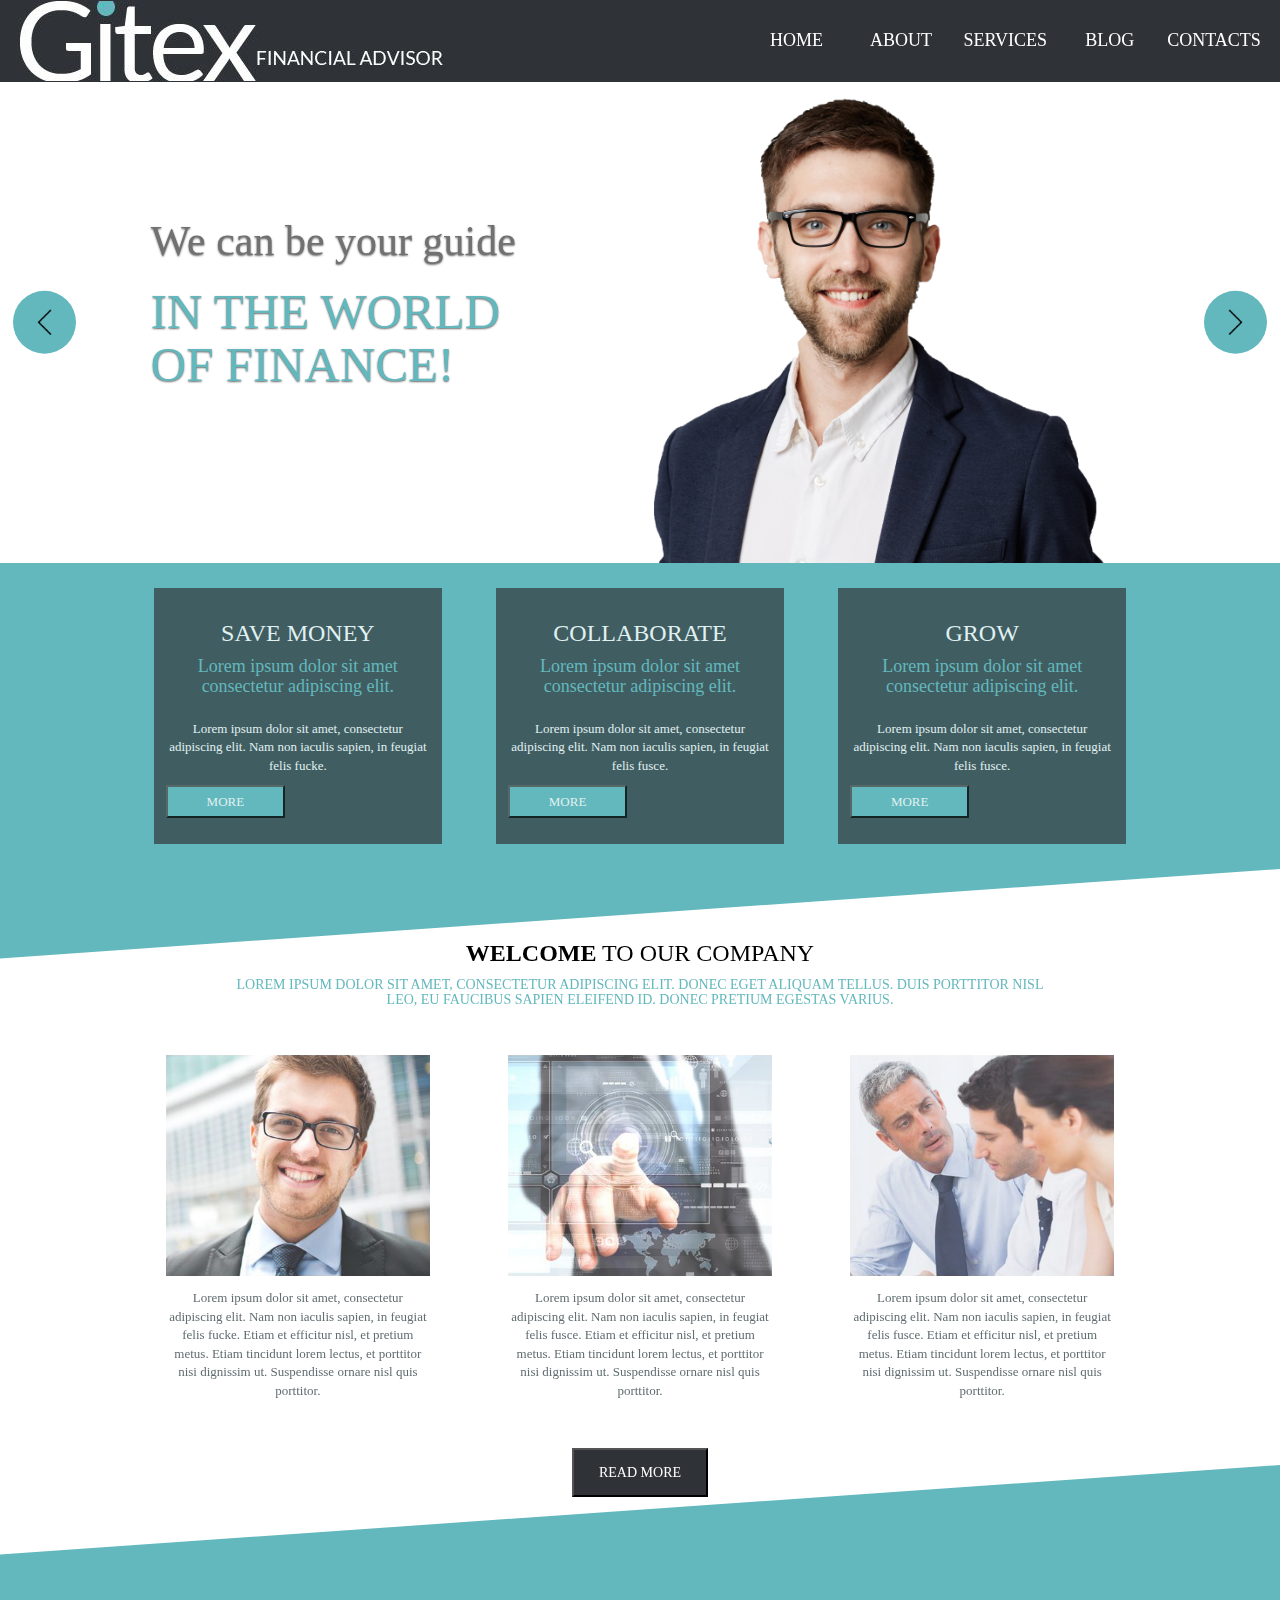
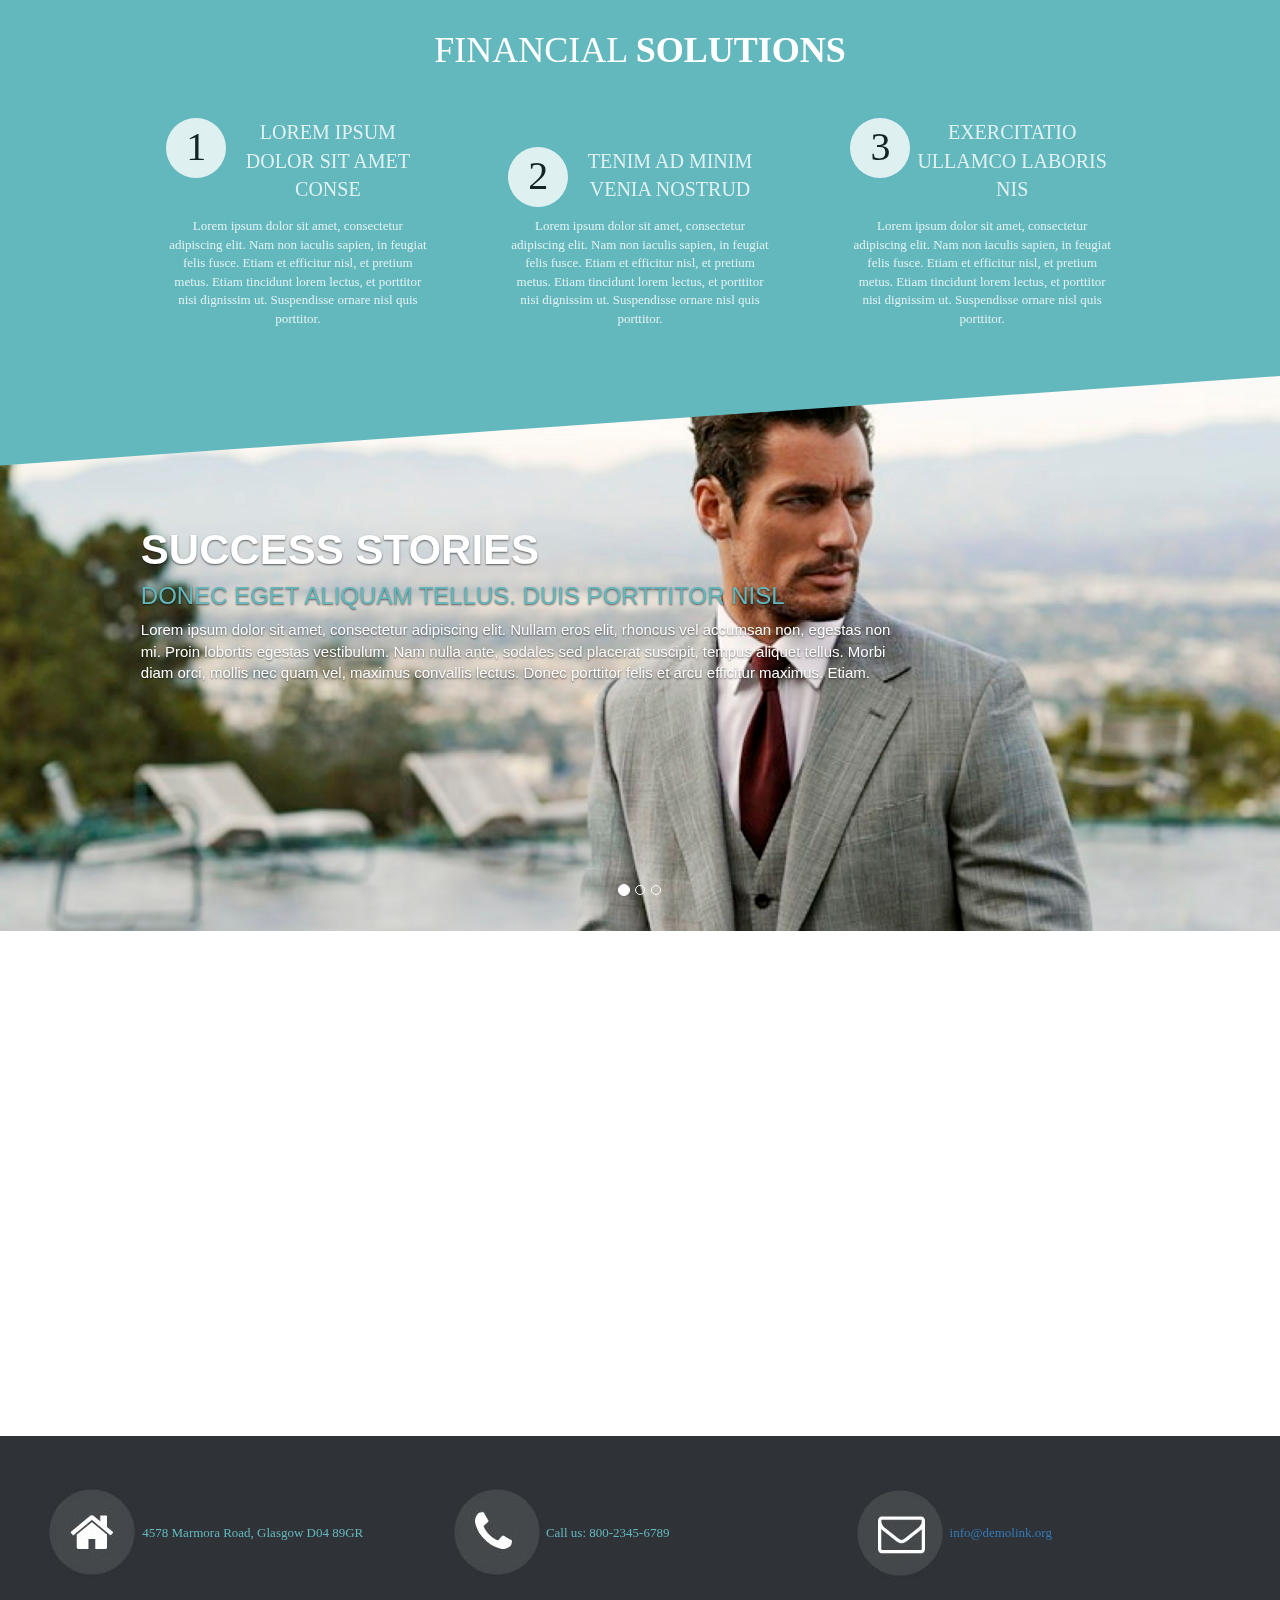
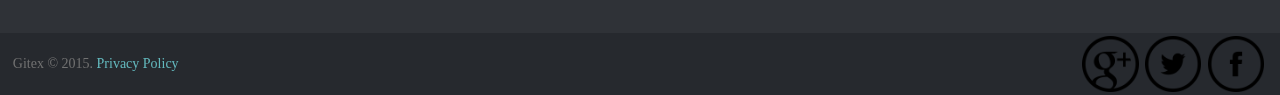
==== commit 7d7f20c1: "base, html" ====
--- a/index.html
+++ b/index.html
@@ -175,7 +175,6 @@
     </div>
     <div class="content">
         <div class="container">
-            <a name="services"></a>
             <h1> FINANCIAL <b> SOLUTIONS </b> </h1>
             <div class="sticker ">
 
@@ -183,8 +182,7 @@
                     <div class="number">
                         1
                     </div>
-
-                    <h3> LOREM IPSUM DOLOR SIT AMET CONSE </h3>
+                    <div class='name-text'> LOREM IPSUM DOLOR SIT AMET CONSE </div>
                 </div>
 
 
@@ -199,7 +197,7 @@
                     <div class="number">
                         2
                     </div>
-                    <h3> TENIM AD MINIM VENIA NOSTRUD </h3>
+                    <div class='name-text'> TENIM AD MINIM VENIA NOSTRUD </div>
                 </div>
 
 
@@ -214,9 +212,7 @@
                     <div class="number">
                         3
                     </div>
-
-
-                    <h3> EXERCITATIO ULLAMCO LABORIS NIS </h3>
+                    <div class='name-text'> EXERCITATIO ULLAMCO LABORIS NIS </div>
                 </div>
 
 
@@ -226,7 +222,6 @@
             </div>
         </div>
     </div>
-
     <div class="success">
         <div id="slider" class="carousel slide " data-ride="carousel">
 
--- a/base.css
+++ b/base.css
@@ -156,13 +156,15 @@
     margin: 2%;
     padding: 1%;
     opacity: 0.8;
-    width: 20%;
-    height: auto;
+    /*vertical-align: top;
+    /*width: 20%;
+    height: auto;*/
 }
 
 .sticker p {
     padding-top: 5%;
     color: #fff;
+    vertical-align: bottom;
 }
 
 .sticker img {
@@ -222,26 +224,20 @@
 .number {
     background-color: #fff;
     color: black;
-    display: block;
+    display: inline-block;
     float: left;
-    border-radius: 100%;
+    border-radius: 50%;
     font-size: 40px;
     width: 1.5em;
     height: 1.5em;
-    position: absolute;
-    top: 0;
-    transform: translate(0, -50%);
+}
+
+.name-text {
+    font-size: 20px;
 }
 
 .name {
-    position: relative;
-}
-
-.name h3 {
-    position: absolute;
-    top: 0;
-    transform: translate(10%, -50%);
-    font-size: 1.7em;
+    vertical-align: top;
 }
 
 #slider .carousel-inner {
